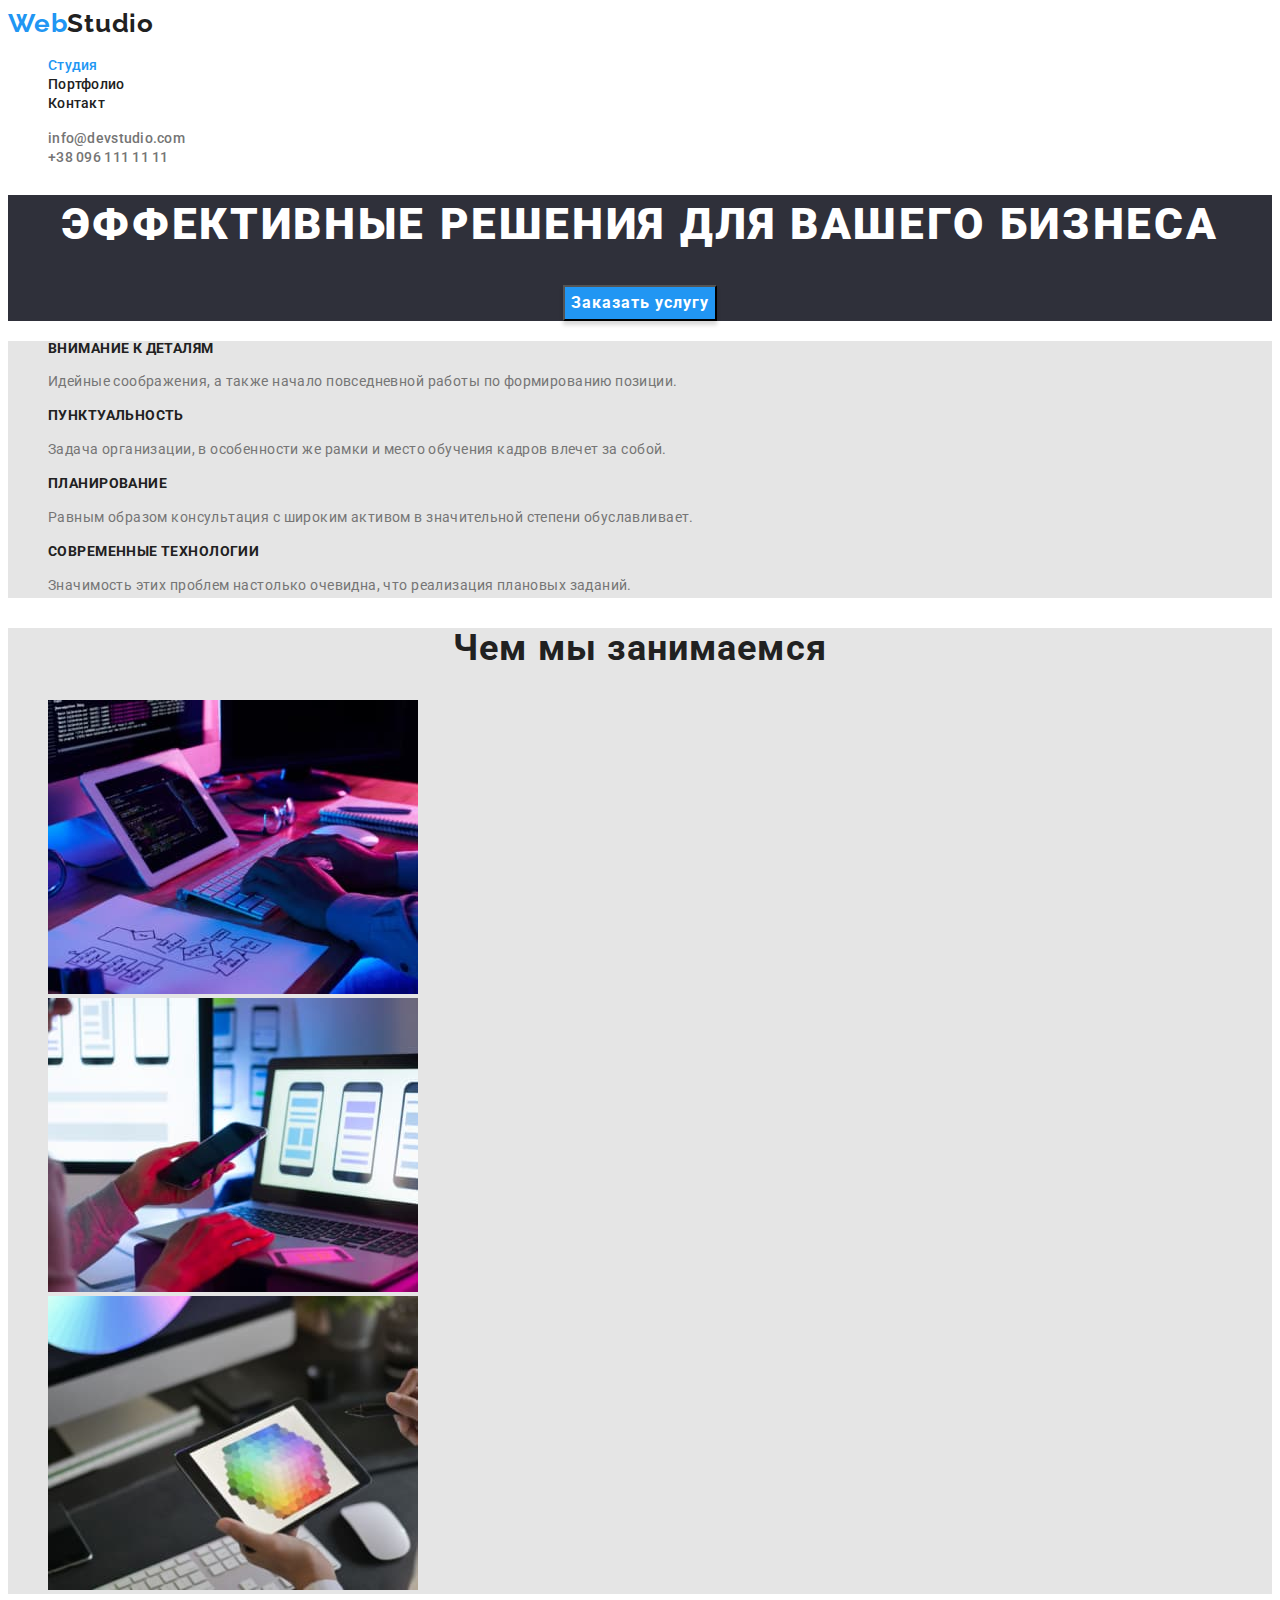
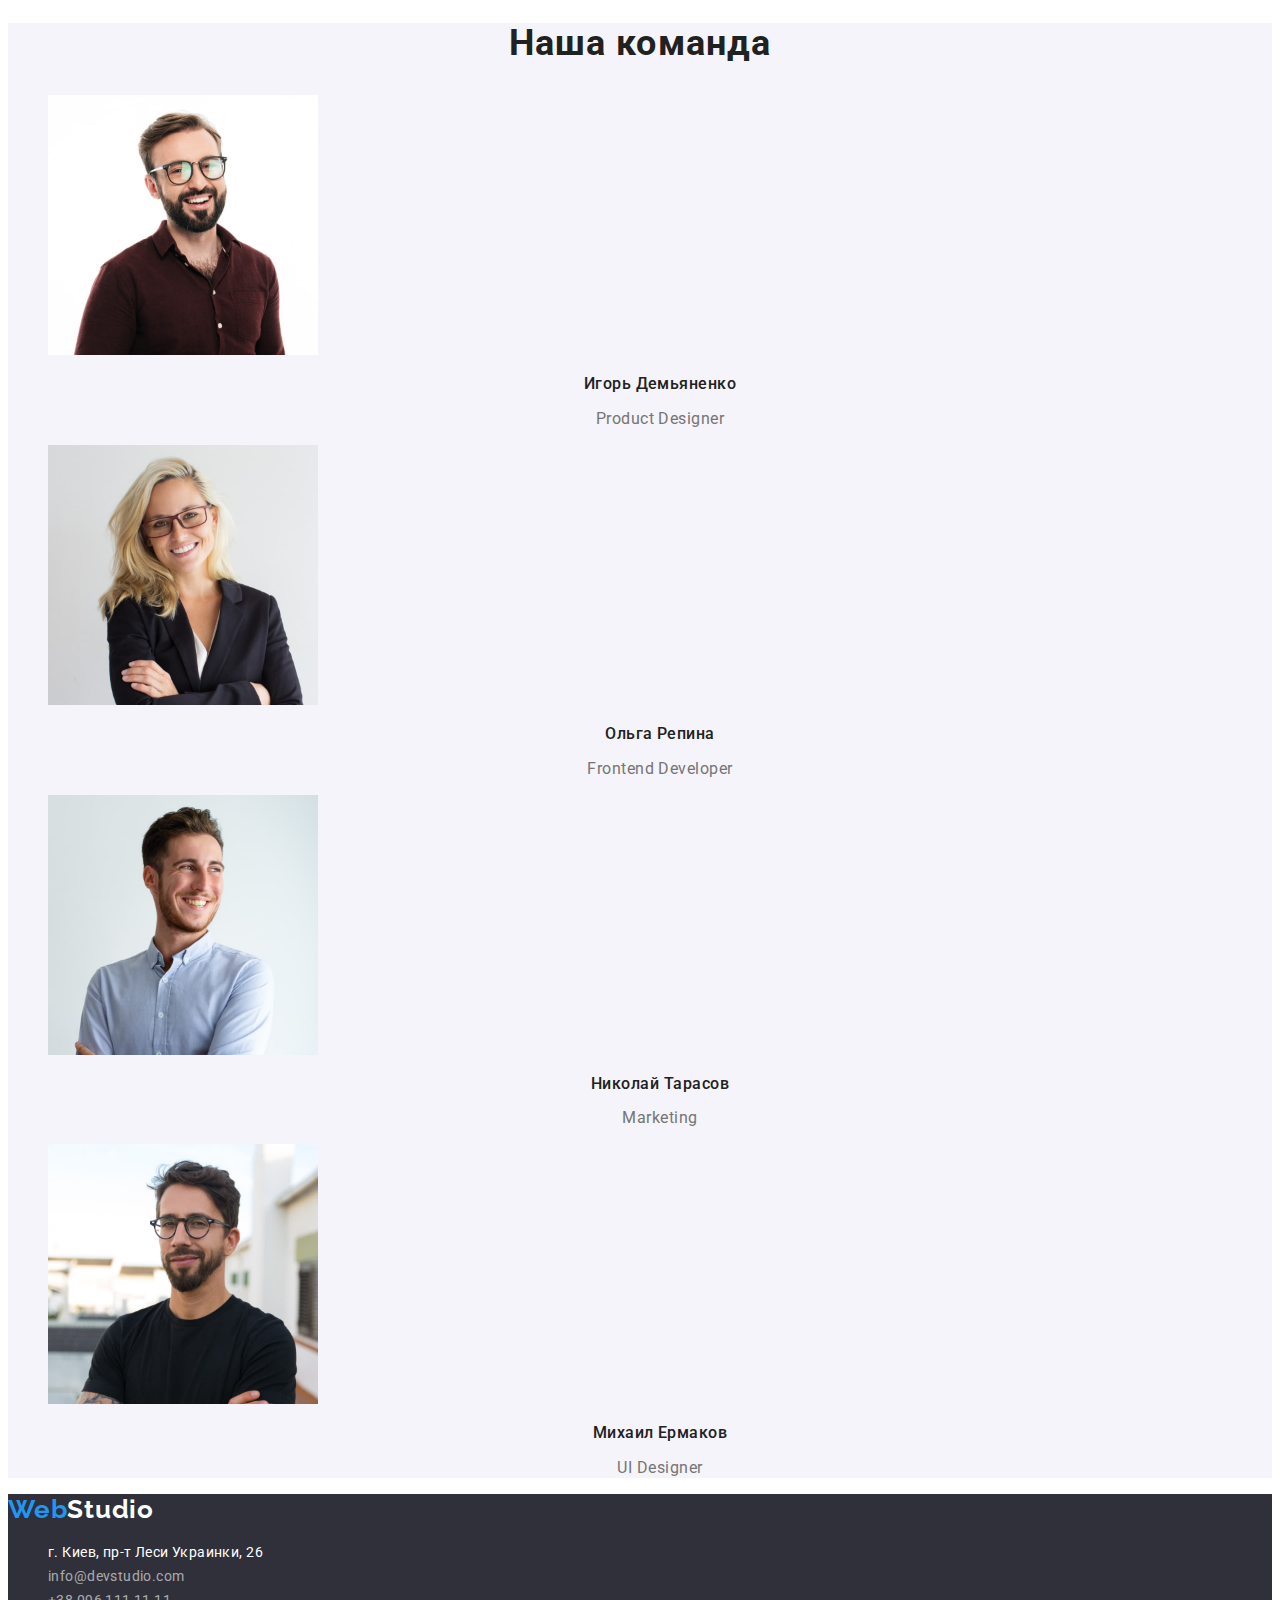
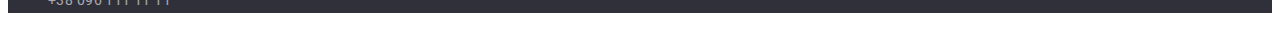
==== index.html @ 66c20a76 "Нормалайз" ====
<!DOCTYPE html>
<html lang="ru">

<head>
    <meta charset="UTF-8">
    <meta http-equiv="X-UA-Compatible" content="IE=edge">
    <meta name="viewport" content="width=device-width, initial-scale=1.0">
    <title>Студия</title>
    <link rel="preconnect" href="https://fonts.googleapis.com">
    <link rel="preconnect" href="https://fonts.gstatic.com" crossorigin>
    <link href="https://fonts.googleapis.com/css2?family=Raleway:wght@700&family=Roboto:wght@400;500;700;900&display=swap"
        rel="stylesheet">
<link rel="stylesheet" href="https://cdnjs.cloudflare.com/ajax/libs/modern-normalize/1.1.0/modern-normalize.min.css"
    integrity="sha512-wpPYUAdjBVSE4KJnH1VR1HeZfpl1ub8YT/NKx4PuQ5NmX2tKuGu6U/JRp5y+Y8XG2tV+wKQpNHVUX03MfMFn9Q=="
    crossorigin="anonymous" referrerpolicy="no-referrer" />
    <link rel="stylesheet" href="./css/styles.css" />
  </head>

<body>
    <header class="header">
        <a class ="link link-logo" href=""><span class="logo-title">Web</span><span class="logo-item">Studio</span> </a>
        <nav>
            <ul>
                <li class="list"><a class ="link header-links" href="">Студия</a></li>
                <li class="list"><a class ="link header-link" href="./portfolio.html">Портфолио</a></li>
                <li class="list"><a class ="link header-link" href="">Контакт</a> </li>
            </ul>
        </nav>
        <ul>
            <li class="list"><a class ="link link-mail" href="mailto:info@devstudio.com">info@devstudio.com</a></li>
            <li class="list"><a class ="link link-tel" href="tel:+380961111111">+38 096 111 11 11</a> </li>
        </ul>
    </header>
    <main>
        <section class="hero">
            <h1 class="hero-title">
                Эффективные решения для вашего бизнеса
            </h1>
            <button class="hero-btn" type="button">Заказать услугу</button>
            
        </section>
        <section class="title">
            <h2></h2>
            <ul>
                <li class="list">
                    <h3 class="about-title">
                        Внимание к деталям
                    </h3>
                    <p class="title-text">
                        Идейные соображения, а также начало повседневной работы по формированию позиции.
                    </p>
                </li>
                <li class="list">
                    <h3 class="about-title">
                        Пунктуальность
                    </h3>
                    <p class="title-text">
                        Задача организации, в особенности же рамки и место обучения кадров влечет за собой.
                    </p>
                </li>
                <li class="list">
                    <h3 class="about-title">
                        Планирование
                    </h3>
                    <p class="title-text">
                        Равным образом консультация с широким активом в значительной степени обуславливает.
                    </p>
                </li>
                <li class="list">
                    <h3 class="about-title">
                        Современные технологии
                    </h3>
                    <p class="title-text">
                        Значимость этих проблем настолько очевидна, что реализация плановых заданий.
                    </p>
                </li>
            </ul>
        </section>
        <!--Чем мы занимаемся-->
        <section class="work">
            <h2 class="work-title">Чем мы занимаемся</h2>
            <ul>
                <li class="list">
                    <img src="./images/img.jpg" alt="написание кода" width="370">
                </li>
                <li class="list">
                    <img src="./images/img1.jpg" alt="создание приложений" width="370">
                </li>
                <li class="list">
                    <img src="./images/img2.jpg" alt="оформление" width="370">
                </li>
            </ul>
        </section>

        <!--Наша команда-->

        <section class="team">
            <h2 class="team-title">Наша команда</h2>
            <ul class="title-list">
                <li class="list">
                    <img src="./images/img3.jpg" alt="дизайнер продуктов" width="270">
                    <h3 class="name-title">Игорь Демьяненко</h3>
                    <p class="masters-item">Product Designer</p>
                </li>
                <li class="list">
                    <img src="./images/img4.jpg" alt="фронтенд разработчик" width="270">
                    <h3 class="name-title">Ольга Репина</h3>
                    <p class="masters-item">Frontend Developer</p>
                </li>
                <li class="list">
                    <img src="./images/img5.jpg" alt="маркетинг" width="270">
                    <h3 class="name-title">Николай Тарасов</h3>
                    <p class="masters-item">Marketing</p>
                </li>
                <li class="list">
                    <img src="./images/img6.jpg" alt="дизайнер" width="270">
                    <h3 class="name-title">Михаил Ермаков</h3>
                    <p class="masters-item">UI Designer</p>
                </li>
            </ul>
        </section>

    </main>
    <footer class="footer">
        <a class ="link footer-logo" href=""><span class="logo-title">Web</span><span class="logo-it">Studio</span> </a>
        <address>
            <ul>
                <li class="list">
                    <a class ="link footer-address" href="https://goo.gl/maps/CnuF6SRfgWgfMDeP9" target="_blank" rel="noopener noreferrer">г. Киев,
                        пр-т Леси Украинки, 26</a>
                </li>
                <li class="list">
                    <a class ="link footer-mail" href="mailto:info@devstudio.com">info@devstudio.com</a>
                </li>
                <li class="list">
                    <a class ="link footer-tel" href="tel:+380961111111">+38 096 111 11 11</a>
                </li>
            </ul>
        </address>

    </footer>
</body>

</html>
---- css/styles.css ----
:root {
  --background-origin: #ffffff;
  --basik-color: #2f303a;
  --first-text-color: #212121;
  --second-text-color: #757575;
  --accent-color: #2196f3;
  --first-title-color: #ffffff;
  --footer-text-color: rgba(255, 255, 255, 0.6);
  --btn-hover-color: #188ce8;
  --btn-second-color: #f5f4fa;
  --background-item-color: #e5e5e5;
  --background-items-color: #f5f4fa;
}
body {
  font-family: 'Roboto', sans-serif;
}
.list {
  list-style: none;
}
.link {
  text-decoration: none;
}
.header {
  color: var(--background-origin);
}
.header-links {
  font-weight: 500;
  font-size: 14px;
  line-height: 1.14;
  letter-spacing: 0.02em;
  color: var(--accent-color);
}
.header-links:hover,
.header-links:focus {
  color: var(--accent-color);
}
.header-link{
  font-weight: 500;
  font-size: 14px;
  line-height: 1.14;
  letter-spacing: 0.02em;
  color: var(--first-text-color);

}
.header-link:hover,
.header-link:focus {
  color: var(--accent-color);
}
.link-mail:hover,
.link-mail:focus {
  color: var(--accent-color);
}
.link-tel:hover,
.link-tel:focus {
  color: var(--accent-color);
}
.hero-btn {
  background: #2196f3;
  box-shadow: 0px 4px 4px rgba(0, 0, 0, 0.15);
  font-family: Roboto;
  font-style: normal;
  font-weight: bold;
  font-size: 16px;
  line-height: 1.87;
  text-align: center;
  letter-spacing: 0.06em;
  color: var(--first-title-color);
  cursor: pointer;
}
.hero-btn:hover,
.hero-btn:focus {
  background-color: #188ce8;
}
.header-link {
  font-weight: 500;
  font-size: 14px;
  line-height: 1.14;
  letter-spacing: 0.02em;

  color: var(--first-text-color);
}
.link-mail {
  font-weight: 500;
  font-size: 14px;
  line-height: 1.14;
  letter-spacing: 0.02em;
  color: var(--second-text-color);
}
.link-tel {
  font-weight: 500;
  font-size: 14px;
  line-height: 1.14;
  letter-spacing: 0.02em;

  color: var(--second-text-color);
}

.logo-title {
  font-family: Raleway;
  font-style: normal;
  font-weight: bold;
  font-size: 26px;
  line-height: 1.19;
  letter-spacing: 0.03em;
  color: var(--accent-color);
}
.logo-item {
  font-family: Raleway;
  font-style: normal;
  font-weight: bold;
  font-size: 26px;
  line-height: 1.19;
  letter-spacing: 0.03em;
  color: var(--first-text-color);
}
.logo-it {
  font-family: Raleway;
  font-style: normal;
  font-weight: bold;
  font-size: 26px;
  line-height: 1.19;
  letter-spacing: 0.03em;
  color: white;
}
.hero {
  background-color: var(--basik-color);
}

.hero-title {
  font-weight: 900;
  font-size: 44px;
  line-height: 1.36;
  letter-spacing: 0.06em;
  color: var(--first-title-color);
  text-transform: uppercase;
}
.title {
  background-color: var(--background-item-color);
}
.work {
  background-color: var(--background-item-color);
}
.team {
  background-color: var(--background-items-color);
}

.about-title {
  font-weight: bold;
  font-size: 14px;
  line-height: 1.14;
  letter-spacing: 0.03em;
  color: var(--first-text-color);
  text-transform: uppercase;
}
.title-text {
  font-weight: normal;
  font-size: 14px;
  line-height: 1.71;
  letter-spacing: 0.03em;
  color: var(--second-text-color);
}
.work-title {
  font-weight: bold;
  font-size: 36px;
  line-height: 1.16;
  text-align: center;
  letter-spacing: 0.03em;
  color: var(--first-text-color);
}
.team-title {
  font-weight: bold;
  font-size: 36px;
  line-height: 1.16;
  text-align: center;
  letter-spacing: 0.03em;
  color: var(--first-text-color);
}

.name-title {
  font-weight: 500;
  font-size: 16px;
  line-height: 1.18;
  text-align: center;
  letter-spacing: 0.03em;
  color: var(--first-text-color);
}
.masters-item {
  font-weight: normal;
  font-size: 16px;
  line-height: 1.18;
  text-align: center;
  letter-spacing: 0.03em;
  color: var(--second-text-color);
}
.footer {
  background-color: var(--basik-color);
}
.footer-logo {
  font-family: Raleway;
  font-style: normal;
  font-weight: bold;
  font-size: 26px;
  line-height: 1.19;
  letter-spacing: 0.03em;
  color: var(--accent-color);
}

.footer-address {
  font-style: normal;
  font-weight: normal;
  font-size: 14px;
  line-height: 1.71;
  letter-spacing: 0.03em;
  color: var(--first-title-color)
}
.footer-address:hover,
.footer-address:focus {
  color: var(--first-title-color);
}
.footer-mail {
  font-style: normal;
  font-weight: normal;
  font-size: 14px;
  line-height: 1.71;
  letter-spacing: 0.03em;
  color: var(--footer-text-color);
}
.footer-mail:hover,
.footer-mail:focus {
  color: var(--first-title-color);
}
.footer-tel {
  font-style: normal;
  font-weight: normal;
  font-size: 14px;
  line-height: 1.71;
  letter-spacing: 0.03em;
  color: var(--footer-text-color);
}
.footer-tel:hover,
.footer-tel:focus {
  color: var(--first-title-color);
}
.hero {
  text-align: center;
}
/* --------------------------------------Портфолио -------------------------------*/
.main-list {
  list-style: none;
}
.main-link {
  list-style: none;
}
.mains-btn {
background-color: var(--accent-color); 
color: var(--first-title-color);
font-family: Roboto;
font-style: normal;
font-weight: 500;
font-size: 16px;
line-height: 1.62;
text-align: center;
letter-spacing: 0.03em;  
cursor: pointer;
}
.mains-btn:hover,
.mains-btn:focus {
  background-color: var(--btn-hover-color);
}
.main-btn {
  background-color: var(--btn-second-color);
  color: var(--first-text-color);
font-family: Roboto;
font-style: normal;
font-weight: 500;
font-size: 16px;
line-height: 1.62;
text-align: center;
letter-spacing: 0.03em;
cursor: pointer;
}

.main-btn:hover,
.main-btn:focus {
  background-color: var(--accent-color);
}

}
.main-item {
  font-weight: bold;
  font-size: 18px;
  line-height: 2;
  letter-spacing: 0.06em;
  color: var(--first-text-color);
}
.main-title {
  font-weight: normal;
  font-size: 16px;
  line-height: 1.87;
  letter-spacing: 0.03em;
  color: var(--second-text-color);
}
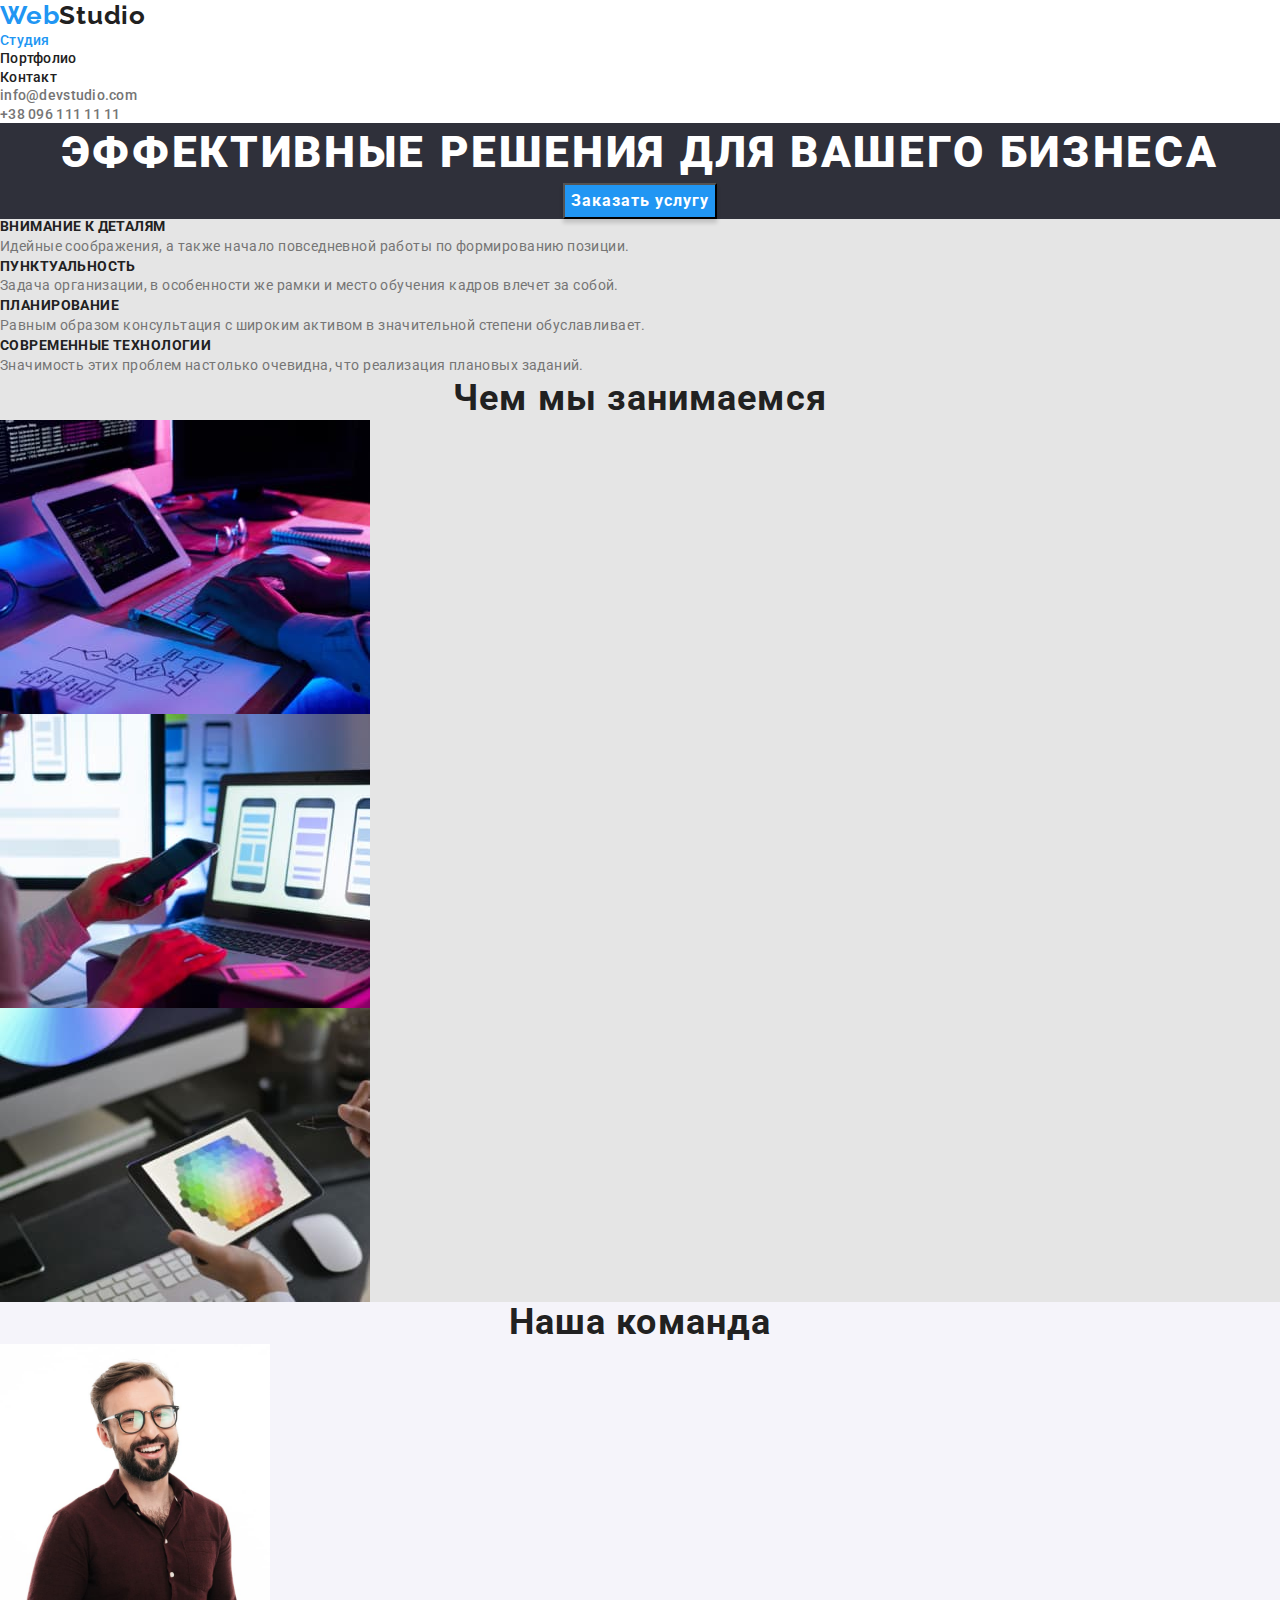
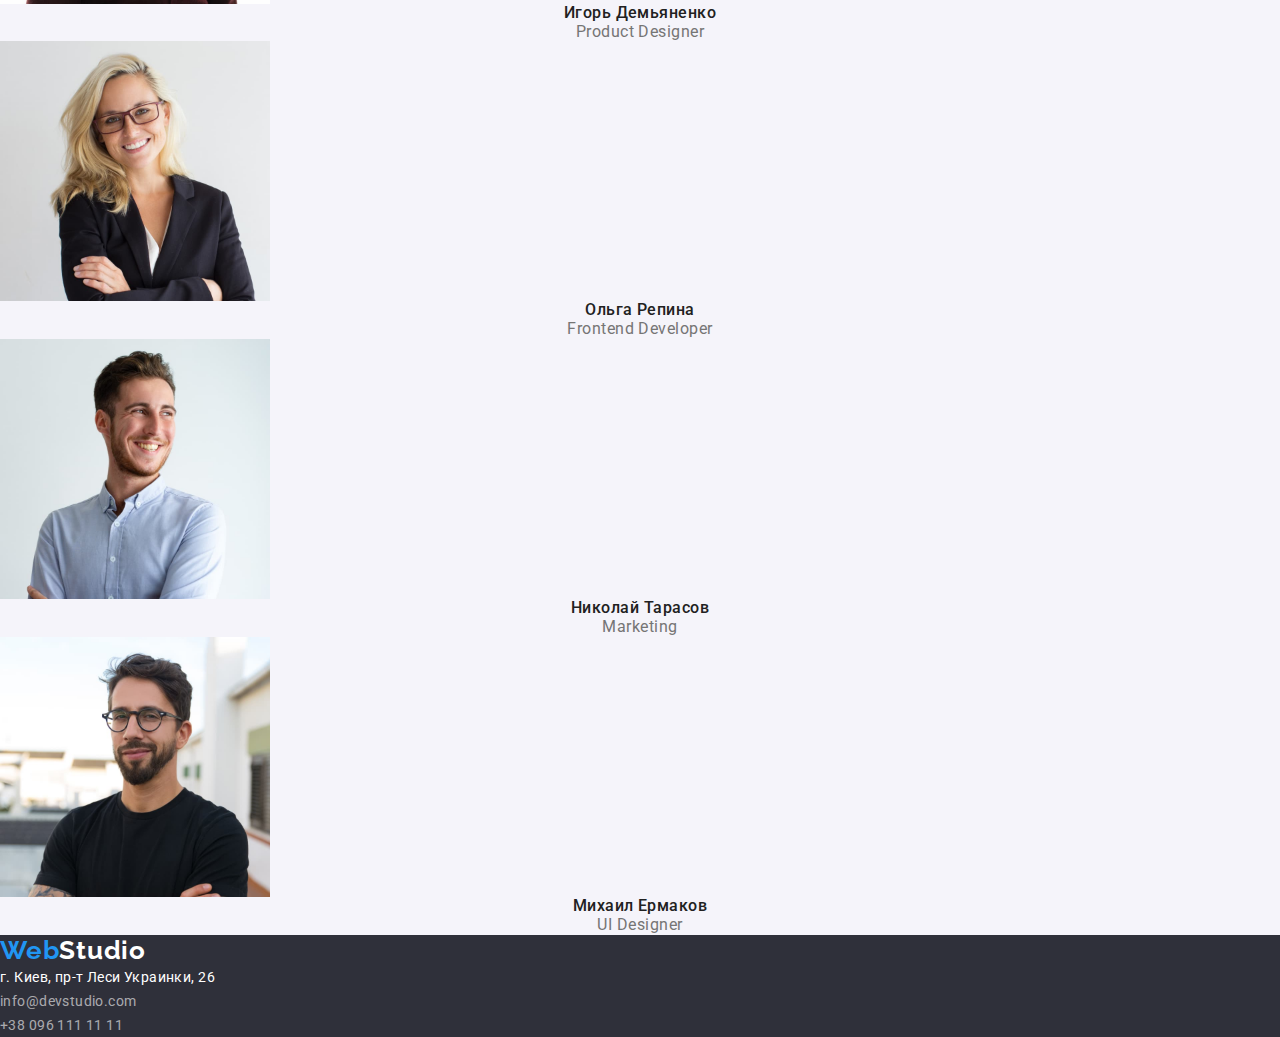
==== commit 7ed22391: "Нормалайз" ====
--- a/index.html
+++ b/index.html
@@ -10,9 +10,7 @@
     <link rel="preconnect" href="https://fonts.gstatic.com" crossorigin>
     <link href="https://fonts.googleapis.com/css2?family=Raleway:wght@700&family=Roboto:wght@400;500;700;900&display=swap"
         rel="stylesheet">
-<link rel="stylesheet" href="https://cdnjs.cloudflare.com/ajax/libs/modern-normalize/1.1.0/modern-normalize.min.css"
-    integrity="sha512-wpPYUAdjBVSE4KJnH1VR1HeZfpl1ub8YT/NKx4PuQ5NmX2tKuGu6U/JRp5y+Y8XG2tV+wKQpNHVUX03MfMFn9Q=="
-    crossorigin="anonymous" referrerpolicy="no-referrer" />
+    <link rel="stylesheet" href="./css/modern-normalize.css">
     <link rel="stylesheet" href="./css/styles.css" />
   </head>
 
--- a/css/styles.css
+++ b/css/styles.css
@@ -14,6 +14,26 @@
 body {
   font-family: 'Roboto', sans-serif;
 }
+p,
+h1,
+h2,
+h3,
+h4,
+h5,
+h6 {
+    margin: 0;
+}
+ul {
+    margin: 0;
+    padding: 0;
+}
+button {
+    cursor: pointer;
+}
+
+img {
+    display: block;
+}
 .list {
   list-style: none;
 }
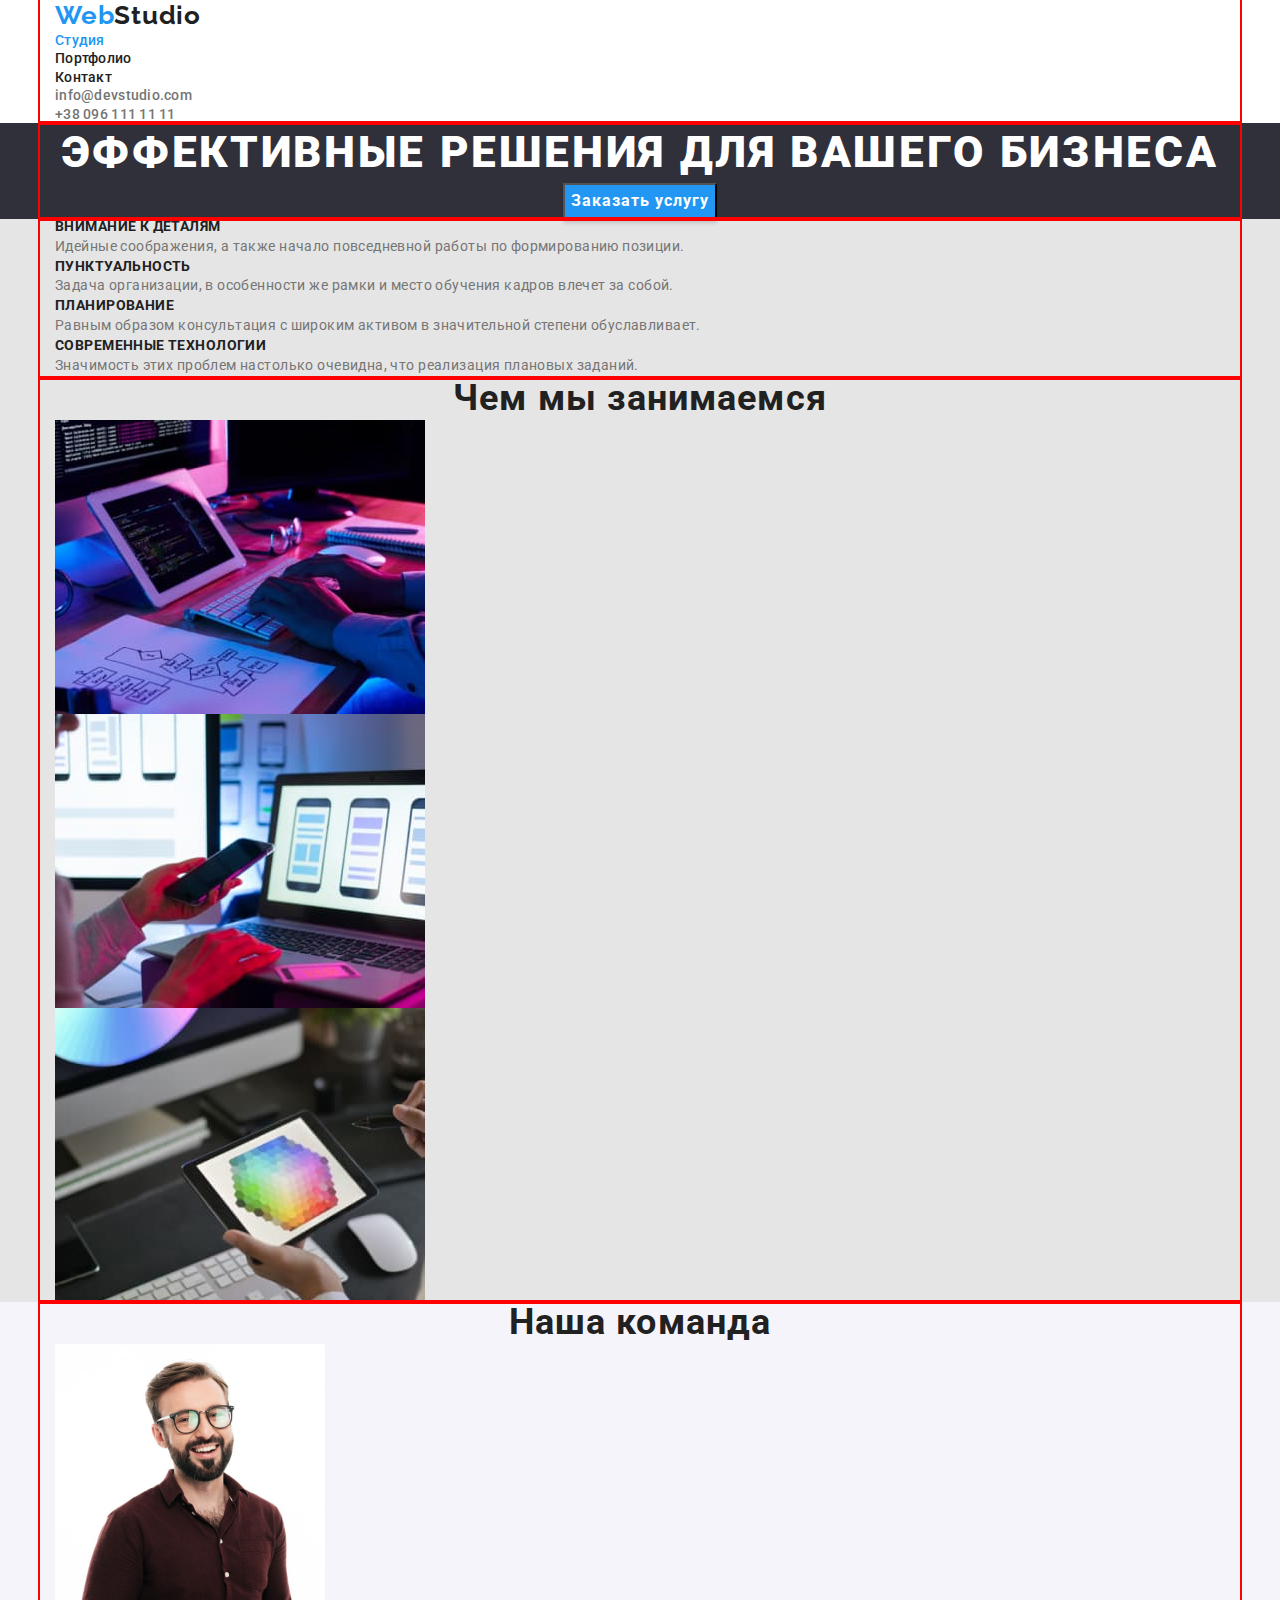
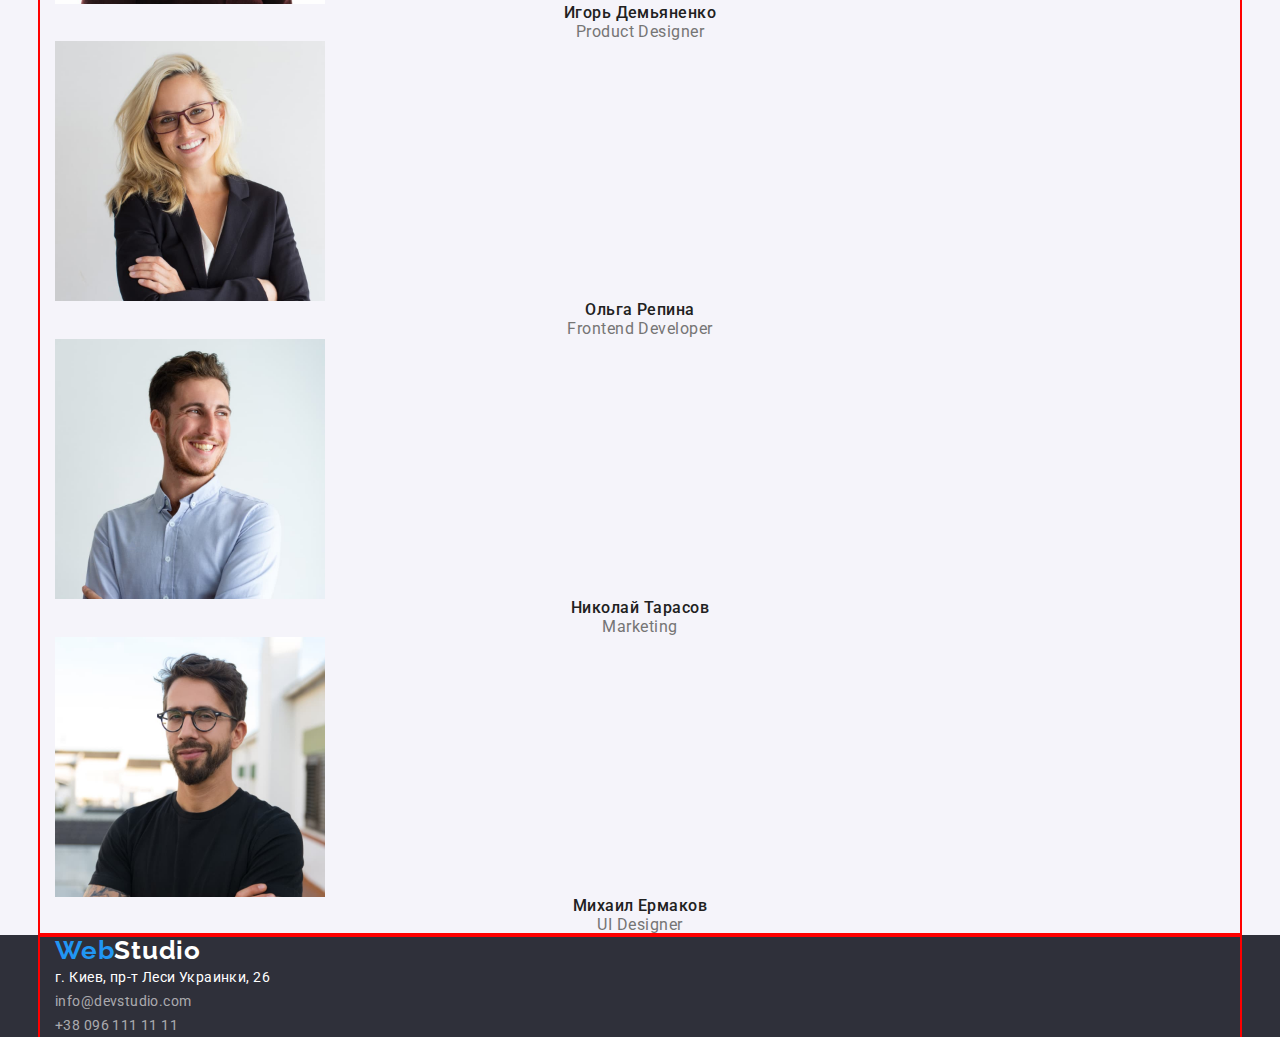
==== commit 35be6248: "Контейнер" ====
--- a/index.html
+++ b/index.html
@@ -16,6 +16,7 @@
 
 <body>
     <header class="header">
+        <div class="container">
         <a class ="link link-logo" href=""><span class="logo-title">Web</span><span class="logo-item">Studio</span> </a>
         <nav>
             <ul>
@@ -28,16 +29,19 @@
             <li class="list"><a class ="link link-mail" href="mailto:info@devstudio.com">info@devstudio.com</a></li>
             <li class="list"><a class ="link link-tel" href="tel:+380961111111">+38 096 111 11 11</a> </li>
         </ul>
+        </div>
     </header>
     <main>
         <section class="hero">
+            <div class="container">
             <h1 class="hero-title">
                 Эффективные решения для вашего бизнеса
             </h1>
-            <button class="hero-btn" type="button">Заказать услугу</button>
-            
+            <button class="hero-btn" type="button">Заказать услугу</button>     
+            </div>
         </section>
         <section class="title">
+            <div class="container">
             <h2></h2>
             <ul>
                 <li class="list">
@@ -73,9 +77,11 @@
                     </p>
                 </li>
             </ul>
+            </div>
         </section>
         <!--Чем мы занимаемся-->
         <section class="work">
+            <div class="container">
             <h2 class="work-title">Чем мы занимаемся</h2>
             <ul>
                 <li class="list">
@@ -88,11 +94,13 @@
                     <img src="./images/img2.jpg" alt="оформление" width="370">
                 </li>
             </ul>
+            </div>
         </section>
 
         <!--Наша команда-->
 
         <section class="team">
+            <div class="container">
             <h2 class="team-title">Наша команда</h2>
             <ul class="title-list">
                 <li class="list">
@@ -116,10 +124,12 @@
                     <p class="masters-item">UI Designer</p>
                 </li>
             </ul>
+            </div>
         </section>
 
     </main>
     <footer class="footer">
+        <div class="container">
         <a class ="link footer-logo" href=""><span class="logo-title">Web</span><span class="logo-it">Studio</span> </a>
         <address>
             <ul>
@@ -135,6 +145,7 @@
                 </li>
             </ul>
         </address>
+        </div>
 
     </footer>
 </body>
--- a/css/styles.css
+++ b/css/styles.css
@@ -21,290 +21,295 @@
 h4,
 h5,
 h6 {
-    margin: 0;
+  margin: 0;
 }
 ul {
-    margin: 0;
-    padding: 0;
+  margin: 0;
+  padding: 0;
 }
 button {
+  cursor: pointer;
+}
+
+img {
+  display: block;
+}
+.container {
+  width: 1200px;
+  padding-left: 15px;
+  padding-right: 15px;
+  margin: 0 auto;
+  outline: 2px solid red;
+}
+  .list {
+    list-style: none;
+  }
+  .link {
+    text-decoration: none;
+  }
+  .header {
+    color: var(--background-origin);
+  }
+  .header-links {
+    font-weight: 500;
+    font-size: 14px;
+    line-height: 1.14;
+    letter-spacing: 0.02em;
+    color: var(--accent-color);
+  }
+  .header-links:hover,
+  .header-links:focus {
+    color: var(--accent-color);
+  }
+  .header-link {
+    font-weight: 500;
+    font-size: 14px;
+    line-height: 1.14;
+    letter-spacing: 0.02em;
+    color: var(--first-text-color);
+  }
+  .header-link:hover,
+  .header-link:focus {
+    color: var(--accent-color);
+  }
+  .link-mail:hover,
+  .link-mail:focus {
+    color: var(--accent-color);
+  }
+  .link-tel:hover,
+  .link-tel:focus {
+    color: var(--accent-color);
+  }
+  .hero-btn {
+    background: #2196f3;
+    box-shadow: 0px 4px 4px rgba(0, 0, 0, 0.15);
+    font-family: Roboto;
+    font-style: normal;
+    font-weight: bold;
+    font-size: 16px;
+    line-height: 1.87;
+    text-align: center;
+    letter-spacing: 0.06em;
+    color: var(--first-title-color);
     cursor: pointer;
-}
-
-img {
-    display: block;
-}
-.list {
-  list-style: none;
-}
-.link {
-  text-decoration: none;
-}
-.header {
-  color: var(--background-origin);
-}
-.header-links {
-  font-weight: 500;
-  font-size: 14px;
-  line-height: 1.14;
-  letter-spacing: 0.02em;
-  color: var(--accent-color);
-}
-.header-links:hover,
-.header-links:focus {
-  color: var(--accent-color);
-}
-.header-link{
-  font-weight: 500;
-  font-size: 14px;
-  line-height: 1.14;
-  letter-spacing: 0.02em;
-  color: var(--first-text-color);
-
-}
-.header-link:hover,
-.header-link:focus {
-  color: var(--accent-color);
-}
-.link-mail:hover,
-.link-mail:focus {
-  color: var(--accent-color);
-}
-.link-tel:hover,
-.link-tel:focus {
-  color: var(--accent-color);
-}
-.hero-btn {
-  background: #2196f3;
-  box-shadow: 0px 4px 4px rgba(0, 0, 0, 0.15);
-  font-family: Roboto;
-  font-style: normal;
-  font-weight: bold;
-  font-size: 16px;
-  line-height: 1.87;
-  text-align: center;
-  letter-spacing: 0.06em;
-  color: var(--first-title-color);
-  cursor: pointer;
-}
-.hero-btn:hover,
-.hero-btn:focus {
-  background-color: #188ce8;
-}
-.header-link {
-  font-weight: 500;
-  font-size: 14px;
-  line-height: 1.14;
-  letter-spacing: 0.02em;
-
-  color: var(--first-text-color);
-}
-.link-mail {
-  font-weight: 500;
-  font-size: 14px;
-  line-height: 1.14;
-  letter-spacing: 0.02em;
-  color: var(--second-text-color);
-}
-.link-tel {
-  font-weight: 500;
-  font-size: 14px;
-  line-height: 1.14;
-  letter-spacing: 0.02em;
-
-  color: var(--second-text-color);
-}
-
-.logo-title {
-  font-family: Raleway;
-  font-style: normal;
-  font-weight: bold;
-  font-size: 26px;
-  line-height: 1.19;
-  letter-spacing: 0.03em;
-  color: var(--accent-color);
-}
-.logo-item {
-  font-family: Raleway;
-  font-style: normal;
-  font-weight: bold;
-  font-size: 26px;
-  line-height: 1.19;
-  letter-spacing: 0.03em;
-  color: var(--first-text-color);
-}
-.logo-it {
-  font-family: Raleway;
-  font-style: normal;
-  font-weight: bold;
-  font-size: 26px;
-  line-height: 1.19;
-  letter-spacing: 0.03em;
-  color: white;
-}
-.hero {
-  background-color: var(--basik-color);
-}
-
-.hero-title {
-  font-weight: 900;
-  font-size: 44px;
-  line-height: 1.36;
-  letter-spacing: 0.06em;
-  color: var(--first-title-color);
-  text-transform: uppercase;
-}
-.title {
-  background-color: var(--background-item-color);
-}
-.work {
-  background-color: var(--background-item-color);
-}
-.team {
-  background-color: var(--background-items-color);
-}
-
-.about-title {
-  font-weight: bold;
-  font-size: 14px;
-  line-height: 1.14;
-  letter-spacing: 0.03em;
-  color: var(--first-text-color);
-  text-transform: uppercase;
-}
-.title-text {
-  font-weight: normal;
-  font-size: 14px;
-  line-height: 1.71;
-  letter-spacing: 0.03em;
-  color: var(--second-text-color);
-}
-.work-title {
-  font-weight: bold;
-  font-size: 36px;
-  line-height: 1.16;
-  text-align: center;
-  letter-spacing: 0.03em;
-  color: var(--first-text-color);
-}
-.team-title {
-  font-weight: bold;
-  font-size: 36px;
-  line-height: 1.16;
-  text-align: center;
-  letter-spacing: 0.03em;
-  color: var(--first-text-color);
-}
-
-.name-title {
-  font-weight: 500;
-  font-size: 16px;
-  line-height: 1.18;
-  text-align: center;
-  letter-spacing: 0.03em;
-  color: var(--first-text-color);
-}
-.masters-item {
-  font-weight: normal;
-  font-size: 16px;
-  line-height: 1.18;
-  text-align: center;
-  letter-spacing: 0.03em;
-  color: var(--second-text-color);
-}
-.footer {
-  background-color: var(--basik-color);
-}
-.footer-logo {
-  font-family: Raleway;
-  font-style: normal;
-  font-weight: bold;
-  font-size: 26px;
-  line-height: 1.19;
-  letter-spacing: 0.03em;
-  color: var(--accent-color);
-}
-
-.footer-address {
-  font-style: normal;
-  font-weight: normal;
-  font-size: 14px;
-  line-height: 1.71;
-  letter-spacing: 0.03em;
-  color: var(--first-title-color)
-}
-.footer-address:hover,
-.footer-address:focus {
-  color: var(--first-title-color);
-}
-.footer-mail {
-  font-style: normal;
-  font-weight: normal;
-  font-size: 14px;
-  line-height: 1.71;
-  letter-spacing: 0.03em;
-  color: var(--footer-text-color);
-}
-.footer-mail:hover,
-.footer-mail:focus {
-  color: var(--first-title-color);
-}
-.footer-tel {
-  font-style: normal;
-  font-weight: normal;
-  font-size: 14px;
-  line-height: 1.71;
-  letter-spacing: 0.03em;
-  color: var(--footer-text-color);
-}
-.footer-tel:hover,
-.footer-tel:focus {
-  color: var(--first-title-color);
-}
-.hero {
-  text-align: center;
-}
-/* --------------------------------------Портфолио -------------------------------*/
-.main-list {
-  list-style: none;
-}
-.main-link {
-  list-style: none;
-}
-.mains-btn {
-background-color: var(--accent-color); 
-color: var(--first-title-color);
-font-family: Roboto;
-font-style: normal;
-font-weight: 500;
-font-size: 16px;
-line-height: 1.62;
-text-align: center;
-letter-spacing: 0.03em;  
-cursor: pointer;
-}
-.mains-btn:hover,
-.mains-btn:focus {
-  background-color: var(--btn-hover-color);
-}
-.main-btn {
-  background-color: var(--btn-second-color);
-  color: var(--first-text-color);
-font-family: Roboto;
-font-style: normal;
-font-weight: 500;
-font-size: 16px;
-line-height: 1.62;
-text-align: center;
-letter-spacing: 0.03em;
-cursor: pointer;
-}
-
-.main-btn:hover,
-.main-btn:focus {
-  background-color: var(--accent-color);
-}
-
+  }
+  .hero-btn:hover,
+  .hero-btn:focus {
+    background-color: #188ce8;
+  }
+  .header-link {
+    font-weight: 500;
+    font-size: 14px;
+    line-height: 1.14;
+    letter-spacing: 0.02em;
+
+    color: var(--first-text-color);
+  }
+  .link-mail {
+    font-weight: 500;
+    font-size: 14px;
+    line-height: 1.14;
+    letter-spacing: 0.02em;
+    color: var(--second-text-color);
+  }
+  .link-tel {
+    font-weight: 500;
+    font-size: 14px;
+    line-height: 1.14;
+    letter-spacing: 0.02em;
+
+    color: var(--second-text-color);
+  }
+
+  .logo-title {
+    font-family: Raleway;
+    font-style: normal;
+    font-weight: bold;
+    font-size: 26px;
+    line-height: 1.19;
+    letter-spacing: 0.03em;
+    color: var(--accent-color);
+  }
+  .logo-item {
+    font-family: Raleway;
+    font-style: normal;
+    font-weight: bold;
+    font-size: 26px;
+    line-height: 1.19;
+    letter-spacing: 0.03em;
+    color: var(--first-text-color);
+  }
+  .logo-it {
+    font-family: Raleway;
+    font-style: normal;
+    font-weight: bold;
+    font-size: 26px;
+    line-height: 1.19;
+    letter-spacing: 0.03em;
+    color: white;
+  }
+  .hero {
+    background-color: var(--basik-color);
+  }
+
+  .hero-title {
+    font-weight: 900;
+    font-size: 44px;
+    line-height: 1.36;
+    letter-spacing: 0.06em;
+    color: var(--first-title-color);
+    text-transform: uppercase;
+  }
+  .title {
+    background-color: var(--background-item-color);
+  }
+  .work {
+    background-color: var(--background-item-color);
+  }
+  .team {
+    background-color: var(--background-items-color);
+  }
+
+  .about-title {
+    font-weight: bold;
+    font-size: 14px;
+    line-height: 1.14;
+    letter-spacing: 0.03em;
+    color: var(--first-text-color);
+    text-transform: uppercase;
+  }
+  .title-text {
+    font-weight: normal;
+    font-size: 14px;
+    line-height: 1.71;
+    letter-spacing: 0.03em;
+    color: var(--second-text-color);
+  }
+  .work-title {
+    font-weight: bold;
+    font-size: 36px;
+    line-height: 1.16;
+    text-align: center;
+    letter-spacing: 0.03em;
+    color: var(--first-text-color);
+  }
+  .team-title {
+    font-weight: bold;
+    font-size: 36px;
+    line-height: 1.16;
+    text-align: center;
+    letter-spacing: 0.03em;
+    color: var(--first-text-color);
+  }
+
+  .name-title {
+    font-weight: 500;
+    font-size: 16px;
+    line-height: 1.18;
+    text-align: center;
+    letter-spacing: 0.03em;
+    color: var(--first-text-color);
+  }
+  .masters-item {
+    font-weight: normal;
+    font-size: 16px;
+    line-height: 1.18;
+    text-align: center;
+    letter-spacing: 0.03em;
+    color: var(--second-text-color);
+  }
+  .footer {
+    background-color: var(--basik-color);
+  }
+  .footer-logo {
+    font-family: Raleway;
+    font-style: normal;
+    font-weight: bold;
+    font-size: 26px;
+    line-height: 1.19;
+    letter-spacing: 0.03em;
+    color: var(--accent-color);
+  }
+
+  .footer-address {
+    font-style: normal;
+    font-weight: normal;
+    font-size: 14px;
+    line-height: 1.71;
+    letter-spacing: 0.03em;
+    color: var(--first-title-color);
+  }
+  .footer-address:hover,
+  .footer-address:focus {
+    color: var(--first-title-color);
+  }
+  .footer-mail {
+    font-style: normal;
+    font-weight: normal;
+    font-size: 14px;
+    line-height: 1.71;
+    letter-spacing: 0.03em;
+    color: var(--footer-text-color);
+  }
+  .footer-mail:hover,
+  .footer-mail:focus {
+    color: var(--first-title-color);
+  }
+  .footer-tel {
+    font-style: normal;
+    font-weight: normal;
+    font-size: 14px;
+    line-height: 1.71;
+    letter-spacing: 0.03em;
+    color: var(--footer-text-color);
+  }
+  .footer-tel:hover,
+  .footer-tel:focus {
+    color: var(--first-title-color);
+  }
+  .hero {
+    text-align: center;
+  }
+  /* --------------------------------------Портфолио -------------------------------*/
+  .main-list {
+    list-style: none;
+  }
+  .main-link {
+    list-style: none;
+  }
+  .mains-btn {
+    background-color: var(--accent-color);
+    color: var(--first-title-color);
+    font-family: Roboto;
+    font-style: normal;
+    font-weight: 500;
+    font-size: 16px;
+    line-height: 1.62;
+    text-align: center;
+    letter-spacing: 0.03em;
+    cursor: pointer;
+  }
+  .mains-btn:hover,
+  .mains-btn:focus {
+    background-color: var(--btn-hover-color);
+  }
+  .main-btn {
+    background-color: var(--btn-second-color);
+    color: var(--first-text-color);
+    font-family: Roboto;
+    font-style: normal;
+    font-weight: 500;
+    font-size: 16px;
+    line-height: 1.62;
+    text-align: center;
+    letter-spacing: 0.03em;
+    cursor: pointer;
+  }
+
+  .main-btn:hover,
+  .main-btn:focus {
+    background-color: var(--accent-color);
+  }
 }
 .main-item {
   font-weight: bold;
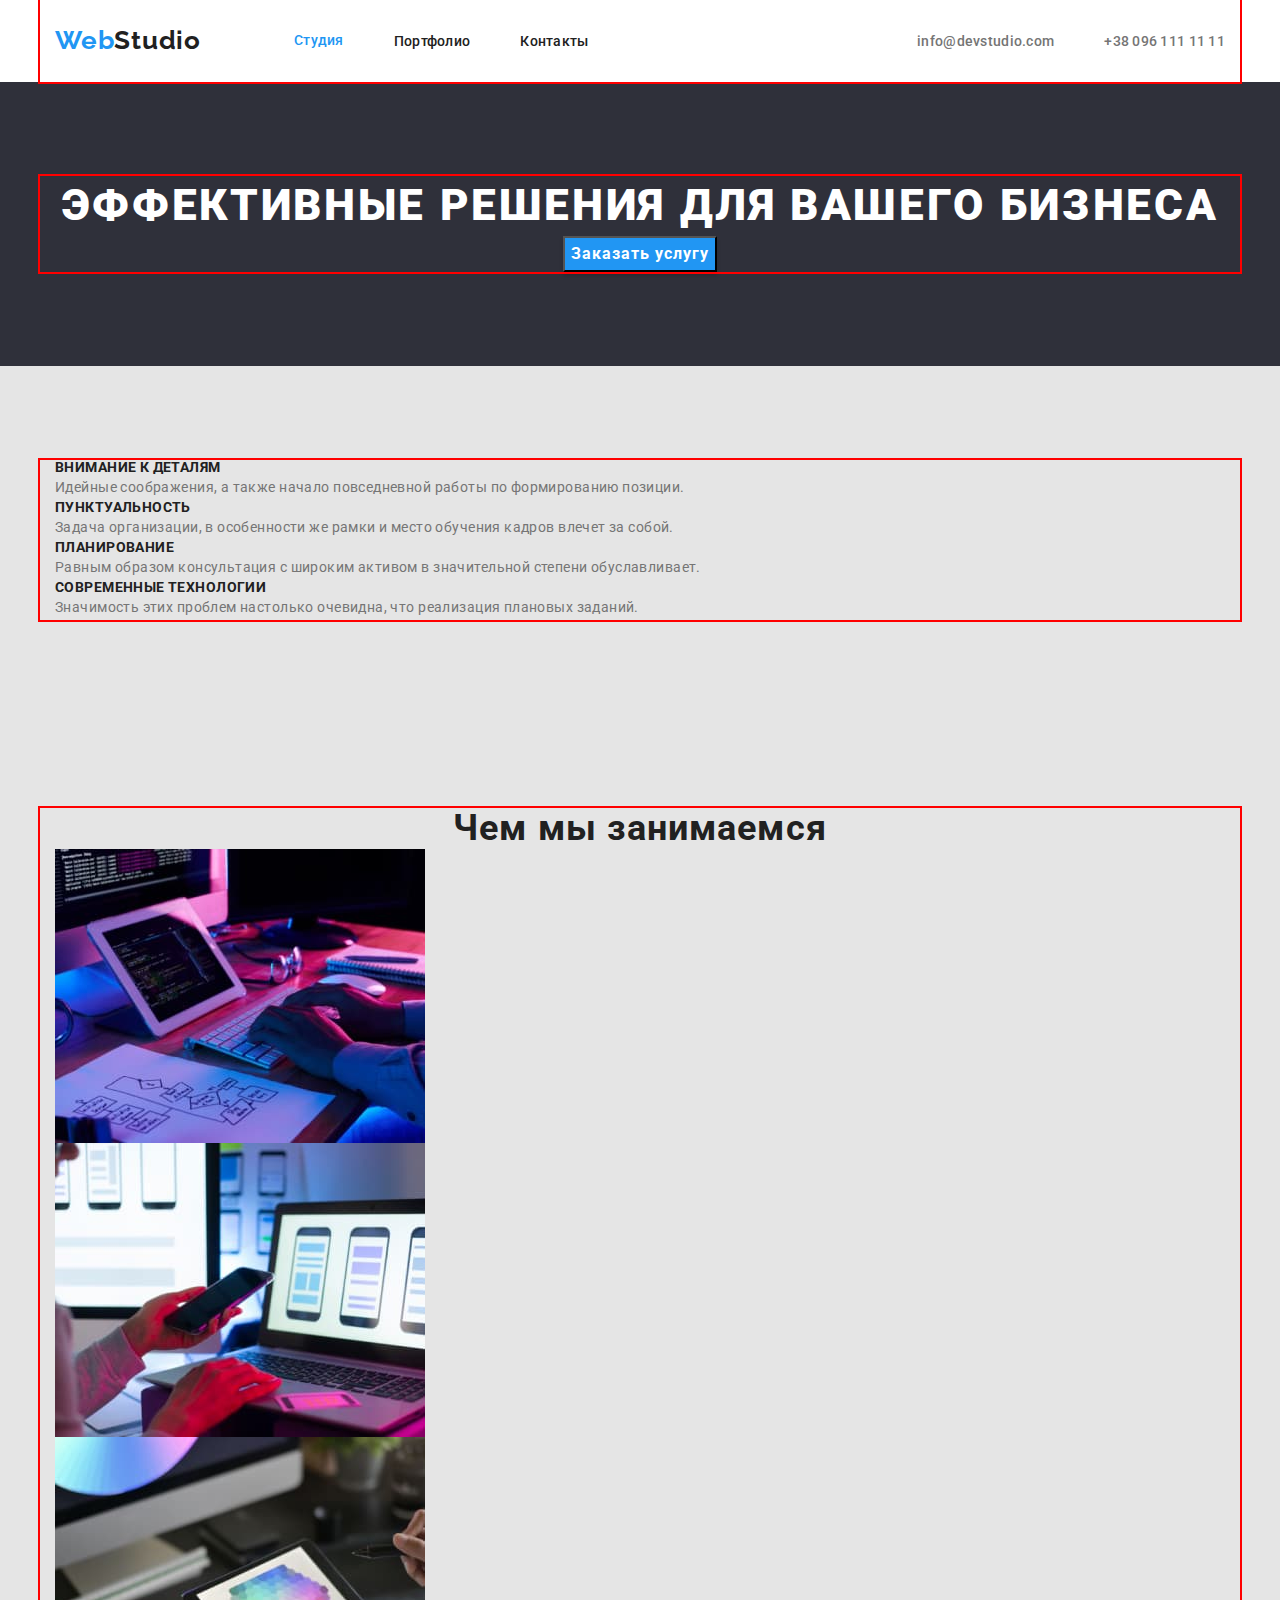
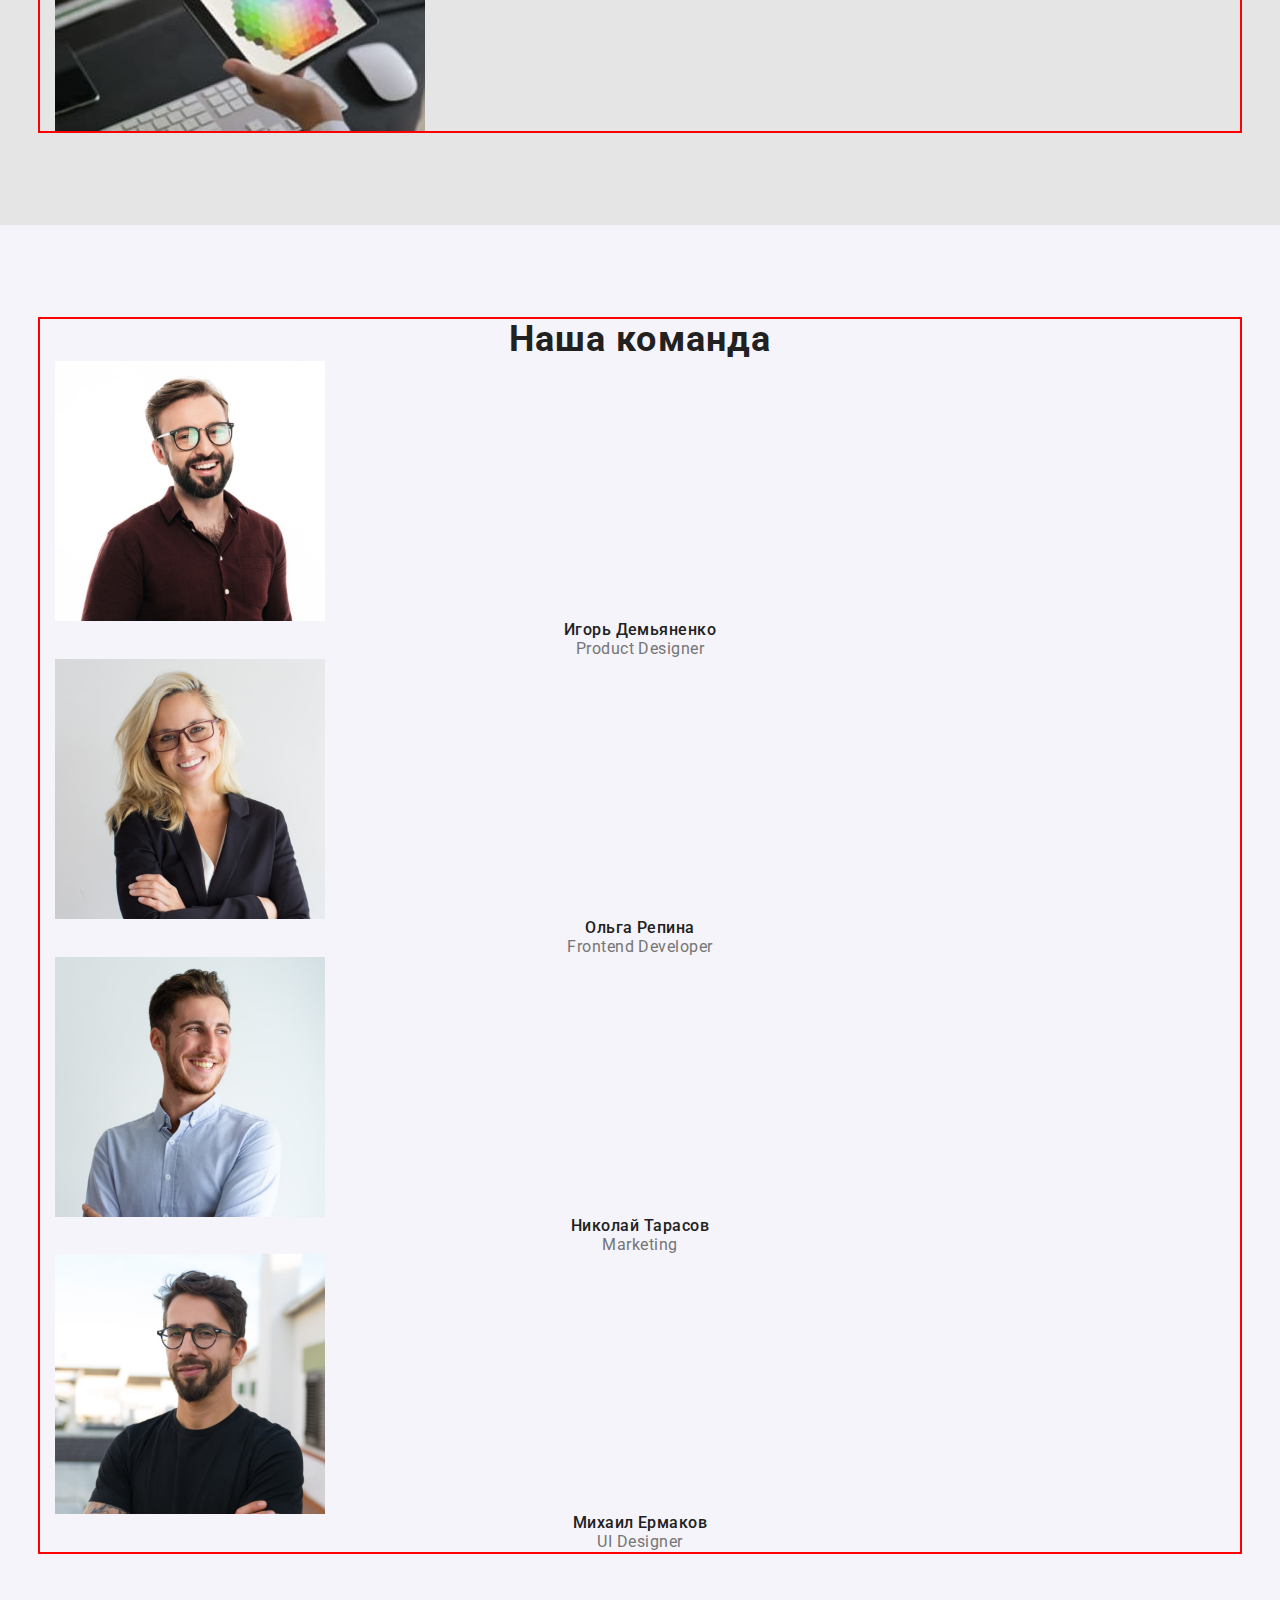
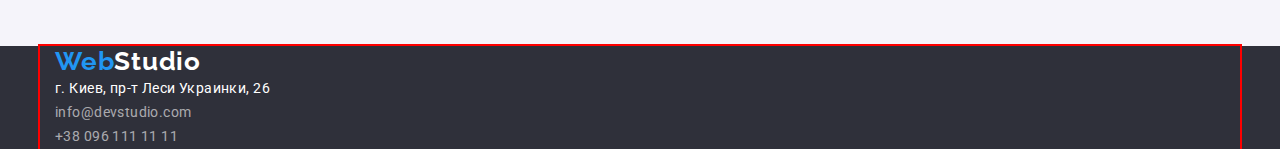
==== commit 92a83986: "Хедер" ====
--- a/index.html
+++ b/index.html
@@ -16,23 +16,23 @@
 
 <body>
     <header class="header">
-        <div class="container">
+        <div class="container header-container">
         <a class ="link link-logo" href=""><span class="logo-title">Web</span><span class="logo-item">Studio</span> </a>
         <nav>
-            <ul>
-                <li class="list"><a class ="link header-links" href="">Студия</a></li>
-                <li class="list"><a class ="link header-link" href="./portfolio.html">Портфолио</a></li>
-                <li class="list"><a class ="link header-link" href="">Контакт</a> </li>
+            <ul class="header-nav">
+                <li class="list list-header"><a class ="link header-links" href="">Студия</a></li>
+                <li class="list list-header"><a class ="link header-link" href="./portfolio.html">Портфолио</a></li>
+                <li class="list list-header"><a class ="link header-link" href="">Контакты</a> </li>
             </ul>
-        </nav>
-        <ul>
-            <li class="list"><a class ="link link-mail" href="mailto:info@devstudio.com">info@devstudio.com</a></li>
-            <li class="list"><a class ="link link-tel" href="tel:+380961111111">+38 096 111 11 11</a> </li>
-        </ul>
+        </nav>        
+        <ul class="header-tel">
+            <li class="list last-header-mail "><a class ="link link-mail" href="mailto:info@devstudio.com">info@devstudio.com</a></li>
+            <li class="list list-header-tel"><a class ="link link-tel" href="tel:+380961111111">+38 096 111 11 11</a> </li>
+        </ul>        
         </div>
     </header>
     <main>
-        <section class="hero">
+        <section class="hero section" >
             <div class="container">
             <h1 class="hero-title">
                 Эффективные решения для вашего бизнеса
@@ -40,7 +40,7 @@
             <button class="hero-btn" type="button">Заказать услугу</button>     
             </div>
         </section>
-        <section class="title">
+        <section class="title section">
             <div class="container">
             <h2></h2>
             <ul>
@@ -80,7 +80,7 @@
             </div>
         </section>
         <!--Чем мы занимаемся-->
-        <section class="work">
+        <section class="work section">
             <div class="container">
             <h2 class="work-title">Чем мы занимаемся</h2>
             <ul>
@@ -99,7 +99,7 @@
 
         <!--Наша команда-->
 
-        <section class="team">
+        <section class="team section">
             <div class="container">
             <h2 class="team-title">Наша команда</h2>
             <ul class="title-list">
--- a/css/styles.css
+++ b/css/styles.css
@@ -41,33 +41,69 @@
   margin: 0 auto;
   outline: 2px solid red;
 }
-  .list {
-    list-style: none;
-  }
-  .link {
-    text-decoration: none;
-  }
-  .header {
-    color: var(--background-origin);
-  }
-  .header-links {
-    font-weight: 500;
-    font-size: 14px;
-    line-height: 1.14;
-    letter-spacing: 0.02em;
-    color: var(--accent-color);
-  }
-  .header-links:hover,
-  .header-links:focus {
-    color: var(--accent-color);
-  }
-  .header-link {
-    font-weight: 500;
-    font-size: 14px;
-    line-height: 1.14;
-    letter-spacing: 0.02em;
-    color: var(--first-text-color);
-  }
+.section {
+padding-top: 94px;
+padding-bottom: 94px;
+}
+.list {
+  list-style: none;
+}
+
+.link {
+  text-decoration: none;
+}
+.header {
+  color: var(--background-origin);
+  
+}
+.header-links {
+  font-weight: 500;
+  font-size: 14px;
+  line-height: 1.14;
+  letter-spacing: 0.02em;
+  color: var(--accent-color);
+  display: flex;
+ 
+ 
+ }
+ .header-container{display: flex;   
+   }
+ .header-nav{ 
+   display: block;
+   display: flex;   
+   align-items: center;
+    padding-top: 32px;
+    padding-bottom: 32px;
+  }
+  .header-tel  {
+    display: block;
+    display: flex;   
+    padding-top: 32px;
+    padding-bottom: 32px;
+    margin-left: auto;
+    align-items: center;
+  }
+
+.header-links:hover,
+.header-links:focus {
+  color: var(--accent-color);
+}
+}
+.header-link {
+  font-weight: 500;
+  font-size: 14px;
+  line-height: 1.14;
+  letter-spacing: 0.02em;
+  color: var(--first-text-color);
+  display: flex;
+  align-items: center; 
+  
+  
+}
+.list-header:not(:last-child) {
+  margin-right: 50px;   
+ }
+
   .header-link:hover,
   .header-link:focus {
     color: var(--accent-color);
@@ -105,6 +141,16 @@
 
     color: var(--first-text-color);
   }
+  .last-header-mail{
+    margin-right: 50px;
+  }
+  .link-logo{
+    display: flex;
+    align-items: center;
+    padding-top: 24px;
+    padding-bottom: 25px;
+    margin-right: 93px ;
+  }
   .link-mail {
     font-weight: 500;
     font-size: 14px;
@@ -117,8 +163,8 @@
     font-size: 14px;
     line-height: 1.14;
     letter-spacing: 0.02em;
-
     color: var(--second-text-color);
+    
   }
 
   .logo-title {
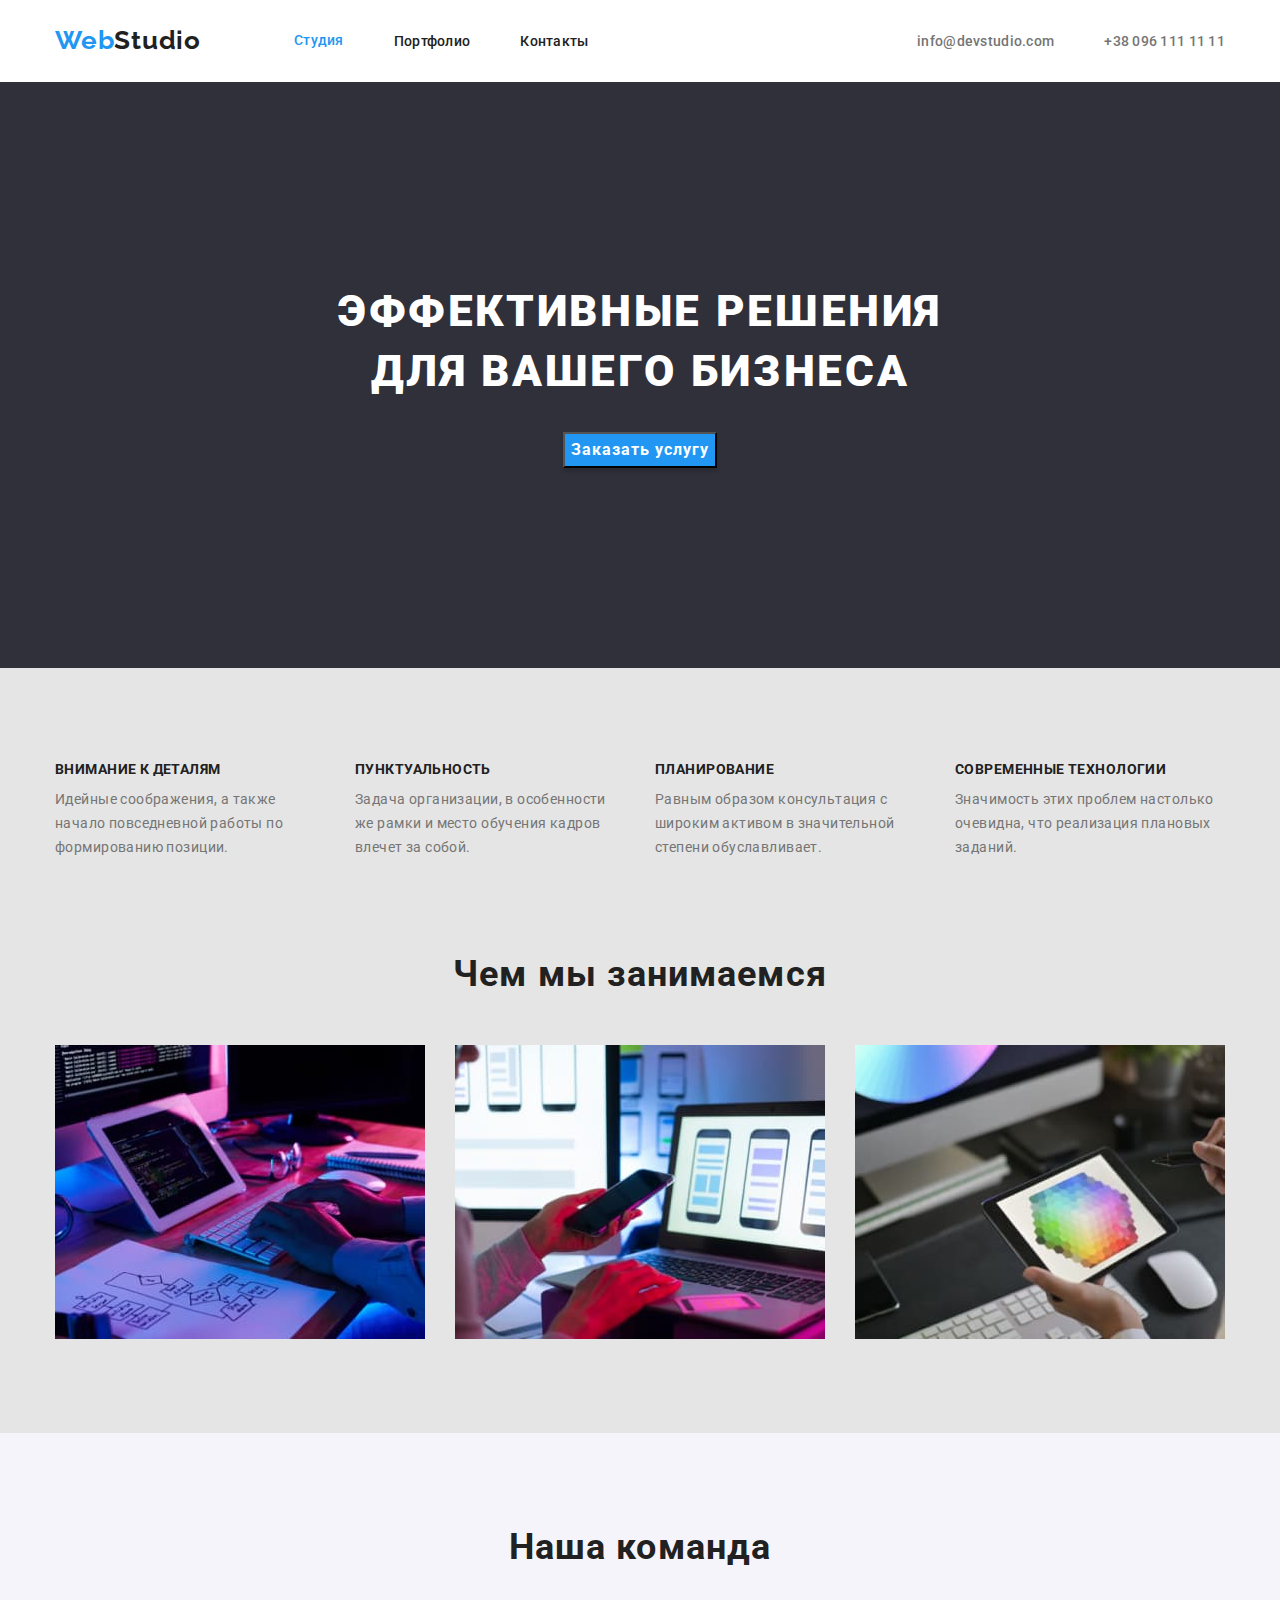
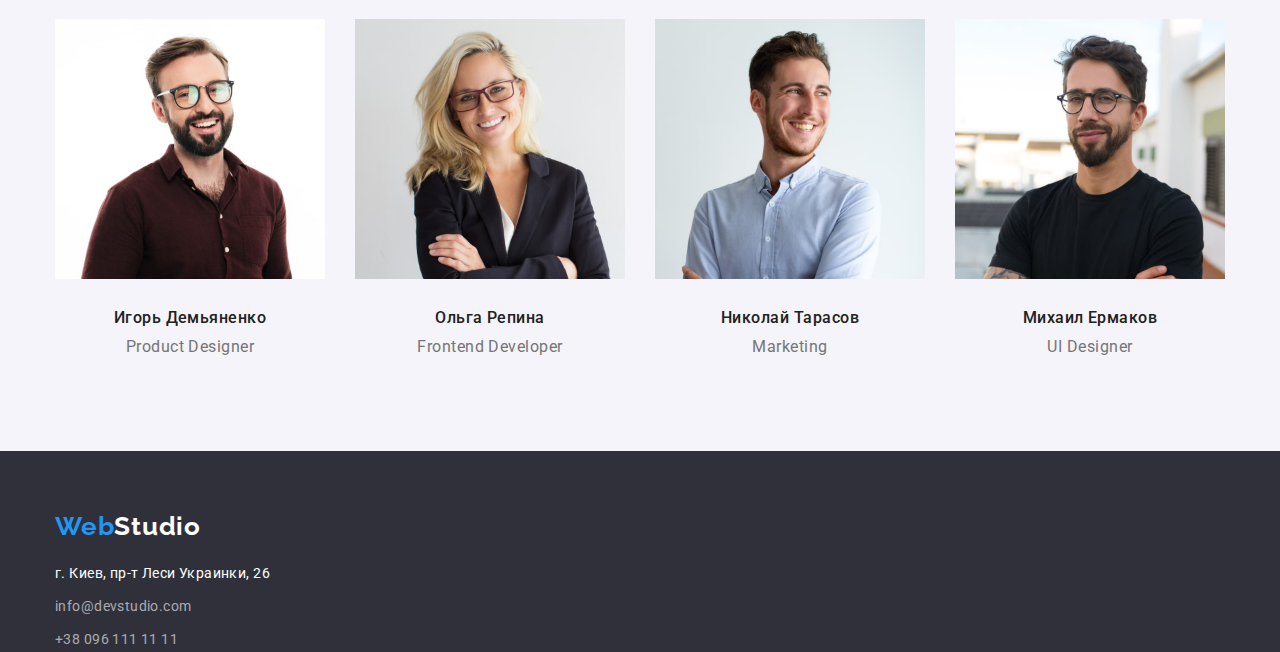
==== commit 0500c774: "Макет" ====
--- a/index.html
+++ b/index.html
@@ -42,9 +42,9 @@
         </section>
         <section class="title section">
             <div class="container">
-            <h2></h2>
-            <ul>
-                <li class="list">
+            <h2 class="visually-hidden"></h2>
+            <ul class="list-items">
+                <li class="list list-item">
                     <h3 class="about-title">
                         Внимание к деталям
                     </h3>
@@ -52,7 +52,7 @@
                         Идейные соображения, а также начало повседневной работы по формированию позиции.
                     </p>
                 </li>
-                <li class="list">
+                <li class="list list-item">
                     <h3 class="about-title">
                         Пунктуальность
                     </h3>
@@ -60,7 +60,7 @@
                         Задача организации, в особенности же рамки и место обучения кадров влечет за собой.
                     </p>
                 </li>
-                <li class="list">
+                <li class="list list-item">
                     <h3 class="about-title">
                         Планирование
                     </h3>
@@ -68,7 +68,7 @@
                         Равным образом консультация с широким активом в значительной степени обуславливает.
                     </p>
                 </li>
-                <li class="list">
+                <li class="list list-item">
                     <h3 class="about-title">
                         Современные технологии
                     </h3>
@@ -83,14 +83,14 @@
         <section class="work section">
             <div class="container">
             <h2 class="work-title">Чем мы занимаемся</h2>
-            <ul>
-                <li class="list">
+            <ul class="work-list">
+                <li class="list work-list-item">
                     <img src="./images/img.jpg" alt="написание кода" width="370">
                 </li>
-                <li class="list">
+                <li class="list work-list-item">
                     <img src="./images/img1.jpg" alt="создание приложений" width="370">
                 </li>
-                <li class="list">
+                <li class="list work-list-item">
                     <img src="./images/img2.jpg" alt="оформление" width="370">
                 </li>
             </ul>
@@ -103,22 +103,22 @@
             <div class="container">
             <h2 class="team-title">Наша команда</h2>
             <ul class="title-list">
-                <li class="list">
+                <li class="list list-masters">
                     <img src="./images/img3.jpg" alt="дизайнер продуктов" width="270">
                     <h3 class="name-title">Игорь Демьяненко</h3>
                     <p class="masters-item">Product Designer</p>
                 </li>
-                <li class="list">
+                <li class="list list-masters">
                     <img src="./images/img4.jpg" alt="фронтенд разработчик" width="270">
                     <h3 class="name-title">Ольга Репина</h3>
                     <p class="masters-item">Frontend Developer</p>
                 </li>
-                <li class="list">
+                <li class="list list-masters">
                     <img src="./images/img5.jpg" alt="маркетинг" width="270">
                     <h3 class="name-title">Николай Тарасов</h3>
                     <p class="masters-item">Marketing</p>
                 </li>
-                <li class="list">
+                <li class="list list-masters">
                     <img src="./images/img6.jpg" alt="дизайнер" width="270">
                     <h3 class="name-title">Михаил Ермаков</h3>
                     <p class="masters-item">UI Designer</p>
@@ -132,15 +132,15 @@
         <div class="container">
         <a class ="link footer-logo" href=""><span class="logo-title">Web</span><span class="logo-it">Studio</span> </a>
         <address>
-            <ul>
-                <li class="list">
+            <ul class="address">
+                <li class="list footer-address">
                     <a class ="link footer-address" href="https://goo.gl/maps/CnuF6SRfgWgfMDeP9" target="_blank" rel="noopener noreferrer">г. Киев,
                         пр-т Леси Украинки, 26</a>
                 </li>
-                <li class="list">
+                <li class="list footer-mail">
                     <a class ="link footer-mail" href="mailto:info@devstudio.com">info@devstudio.com</a>
                 </li>
-                <li class="list">
+                <li class="list footer-tel">
                     <a class ="link footer-tel" href="tel:+380961111111">+38 096 111 11 11</a>
                 </li>
             </ul>
--- a/css/styles.css
+++ b/css/styles.css
@@ -34,12 +34,25 @@
 img {
   display: block;
 }
+.visually-hidden {
+  position: absolute;
+  width: 1px;
+  height: 1px;
+  margin: -1px;
+  border: 0;
+  padding: 0;
+  
+  white-space: nowrap;
+  clip-path: inset(100%);
+  clip: rect(0 0 0 0);
+  overflow: hidden;
+}
 .container {
   width: 1200px;
   padding-left: 15px;
   padding-right: 15px;
   margin: 0 auto;
-  outline: 2px solid red;
+  /* outline: 2px solid red; */
 }
 .section {
 padding-top: 94px;
@@ -66,7 +79,7 @@
  
  
  }
- .header-container{display: flex;   
+ .header-container {display: flex;   
    }
  .header-nav{ 
    display: block;
@@ -196,6 +209,8 @@
   }
   .hero {
     background-color: var(--basik-color);
+    padding-top: 200px;
+    padding-bottom: 200px;
   }
 
   .hero-title {
@@ -205,17 +220,35 @@
     letter-spacing: 0.06em;
     color: var(--first-title-color);
     text-transform: uppercase;
+    max-width: 696px;
+    text-align: center;
+    margin: auto;
+    margin-bottom: 30px;
   }
   .title {
     background-color: var(--background-item-color);
+    padding-bottom: 0px;
   }
   .work {
     background-color: var(--background-item-color);
+      }
+    .work-list{
+    display: flex;
+  }
+  .work-list-item:not(:last-child) {
+    margin-right: 30px;
   }
   .team {
     background-color: var(--background-items-color);
   }
-
+  .list-items{
+    display: flex;
+  }
+  .list-item:not(:last-child)  {
+    margin-right: 30px;
+  }
+
+  
   .about-title {
     font-weight: bold;
     font-size: 14px;
@@ -223,6 +256,7 @@
     letter-spacing: 0.03em;
     color: var(--first-text-color);
     text-transform: uppercase;
+    width: 270px;
   }
   .title-text {
     font-weight: normal;
@@ -230,6 +264,9 @@
     line-height: 1.71;
     letter-spacing: 0.03em;
     color: var(--second-text-color);
+    width: 270px;
+    margin-top: 10px;
+  
   }
   .work-title {
     font-weight: bold;
@@ -238,7 +275,20 @@
     text-align: center;
     letter-spacing: 0.03em;
     color: var(--first-text-color);
-  }
+    margin-bottom: 50px;
+  }
+  .title-list {
+    display: flex;
+    flex-wrap: wrap;
+    margin: -15px;
+  }
+  .list-masters{
+    flex-basis: calc(100% / 4 - 30px);
+    margin: 15px;
+    
+  }
+  
+
   .team-title {
     font-weight: bold;
     font-size: 36px;
@@ -246,6 +296,8 @@
     text-align: center;
     letter-spacing: 0.03em;
     color: var(--first-text-color);
+    margin-bottom: 50px;
+    
   }
 
   .name-title {
@@ -255,7 +307,8 @@
     text-align: center;
     letter-spacing: 0.03em;
     color: var(--first-text-color);
-  }
+    margin-top:30px; }
+
   .masters-item {
     font-weight: normal;
     font-size: 16px;
@@ -263,10 +316,14 @@
     text-align: center;
     letter-spacing: 0.03em;
     color: var(--second-text-color);
+    margin-top: 10px;
   }
   .footer {
     background-color: var(--basik-color);
-  }
+    padding-top: 60px;
+    display: flex;
+      }    
+
   .footer-logo {
     font-family: Raleway;
     font-style: normal;
@@ -274,8 +331,8 @@
     font-size: 26px;
     line-height: 1.19;
     letter-spacing: 0.03em;
-    color: var(--accent-color);
-  }
+    color: var(--accent-color);  
+          }
 
   .footer-address {
     font-style: normal;
@@ -284,6 +341,7 @@
     line-height: 1.71;
     letter-spacing: 0.03em;
     color: var(--first-title-color);
+    margin-top: 20px;
   }
   .footer-address:hover,
   .footer-address:focus {
@@ -296,6 +354,7 @@
     line-height: 1.71;
     letter-spacing: 0.03em;
     color: var(--footer-text-color);
+    margin-top: 9px;
   }
   .footer-mail:hover,
   .footer-mail:focus {
@@ -308,6 +367,7 @@
     line-height: 1.71;
     letter-spacing: 0.03em;
     color: var(--footer-text-color);
+    margin-top: 9px;
   }
   .footer-tel:hover,
   .footer-tel:focus {
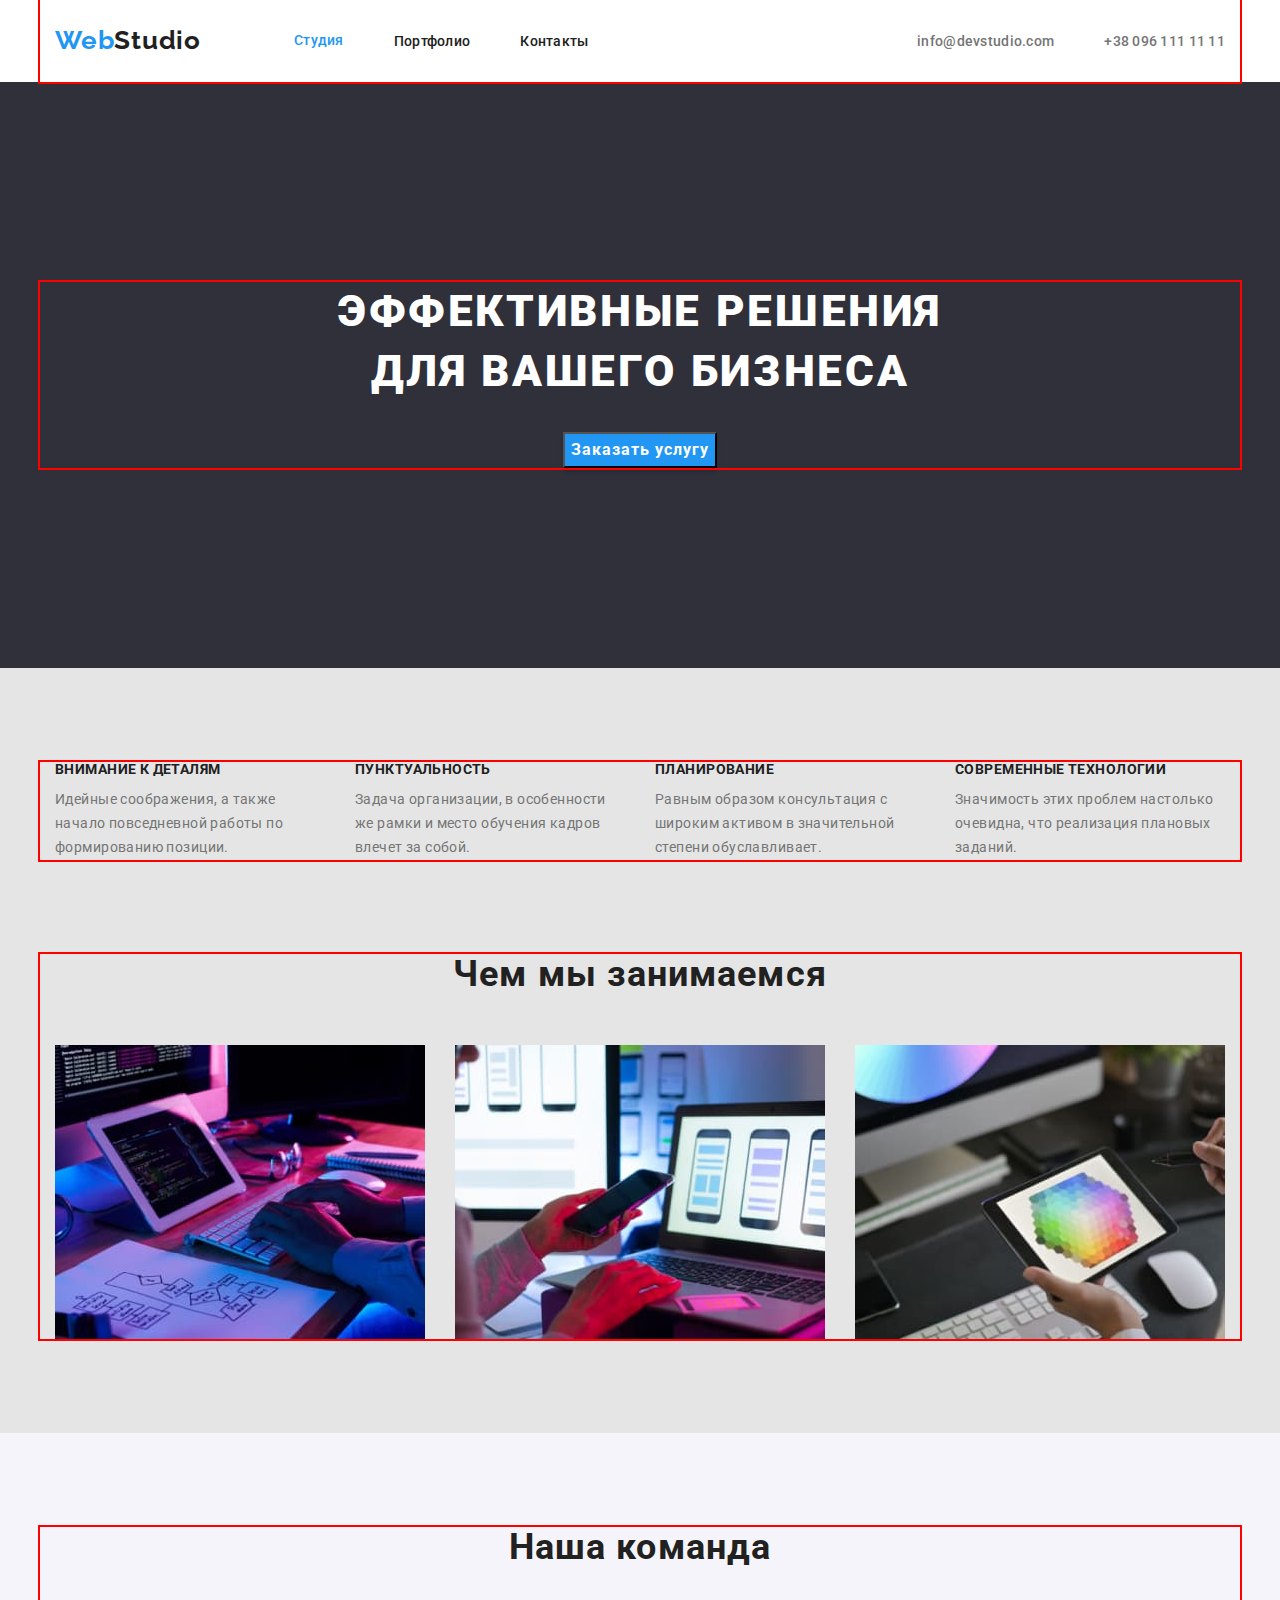
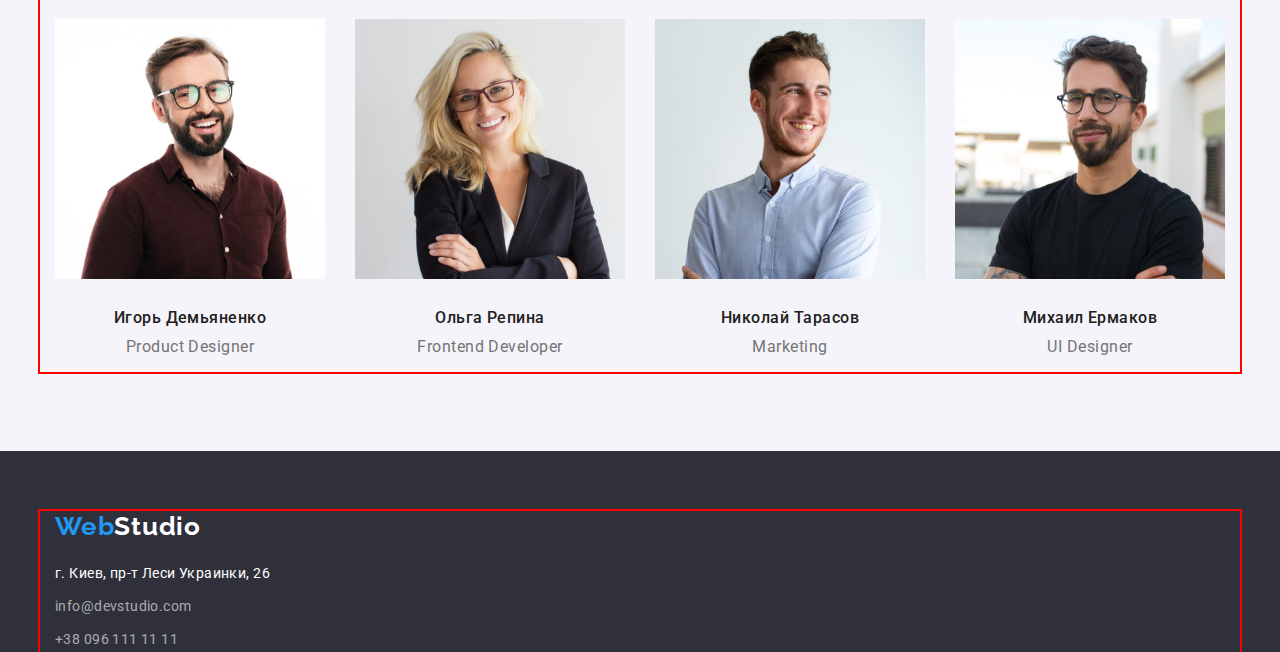
==== commit 632eba9c: "Портфолио" ====
--- a/index.html
+++ b/index.html
@@ -26,7 +26,7 @@
             </ul>
         </nav>        
         <ul class="header-tel">
-            <li class="list last-header-mail "><a class ="link link-mail" href="mailto:info@devstudio.com">info@devstudio.com</a></li>
+            <li class="list list-header-mail "><a class ="link link-mail" href="mailto:info@devstudio.com">info@devstudio.com</a></li>
             <li class="list list-header-tel"><a class ="link link-tel" href="tel:+380961111111">+38 096 111 11 11</a> </li>
         </ul>        
         </div>
--- a/css/styles.css
+++ b/css/styles.css
@@ -52,7 +52,7 @@
   padding-left: 15px;
   padding-right: 15px;
   margin: 0 auto;
-  /* outline: 2px solid red; */
+  outline: 2px solid red;
 }
 .section {
 padding-top: 94px;
@@ -154,7 +154,7 @@
 
     color: var(--first-text-color);
   }
-  .last-header-mail{
+  .list-header-mail{
     margin-right: 50px;
   }
   .link-logo{
@@ -379,9 +379,18 @@
   /* --------------------------------------Портфолио -------------------------------*/
   .main-list {
     list-style: none;
+    display: flex;
+    flex-wrap: wrap;
+    margin: -15px;
+  }
+  .main-card{
+    flex-basis: calc(100% / 3 - 30px);
+    margin: 15px;
+    text-align: center;
   }
   .main-link {
     list-style: none;
+    margin-bottom: 50px;
   }
   .mains-btn {
     background-color: var(--accent-color);
@@ -423,7 +432,8 @@
   line-height: 2;
   letter-spacing: 0.06em;
   color: var(--first-text-color);
-}
+  margin-top: 20px;
+    }
 .main-title {
   font-weight: normal;
   font-size: 16px;
@@ -431,3 +441,11 @@
   letter-spacing: 0.03em;
   color: var(--second-text-color);
 }
+.main-link {
+  display: flex;
+  justify-content: center;  
+}
+.main-button { 
+  margin-top: 50px;
+  margin-right: 8px;
+}
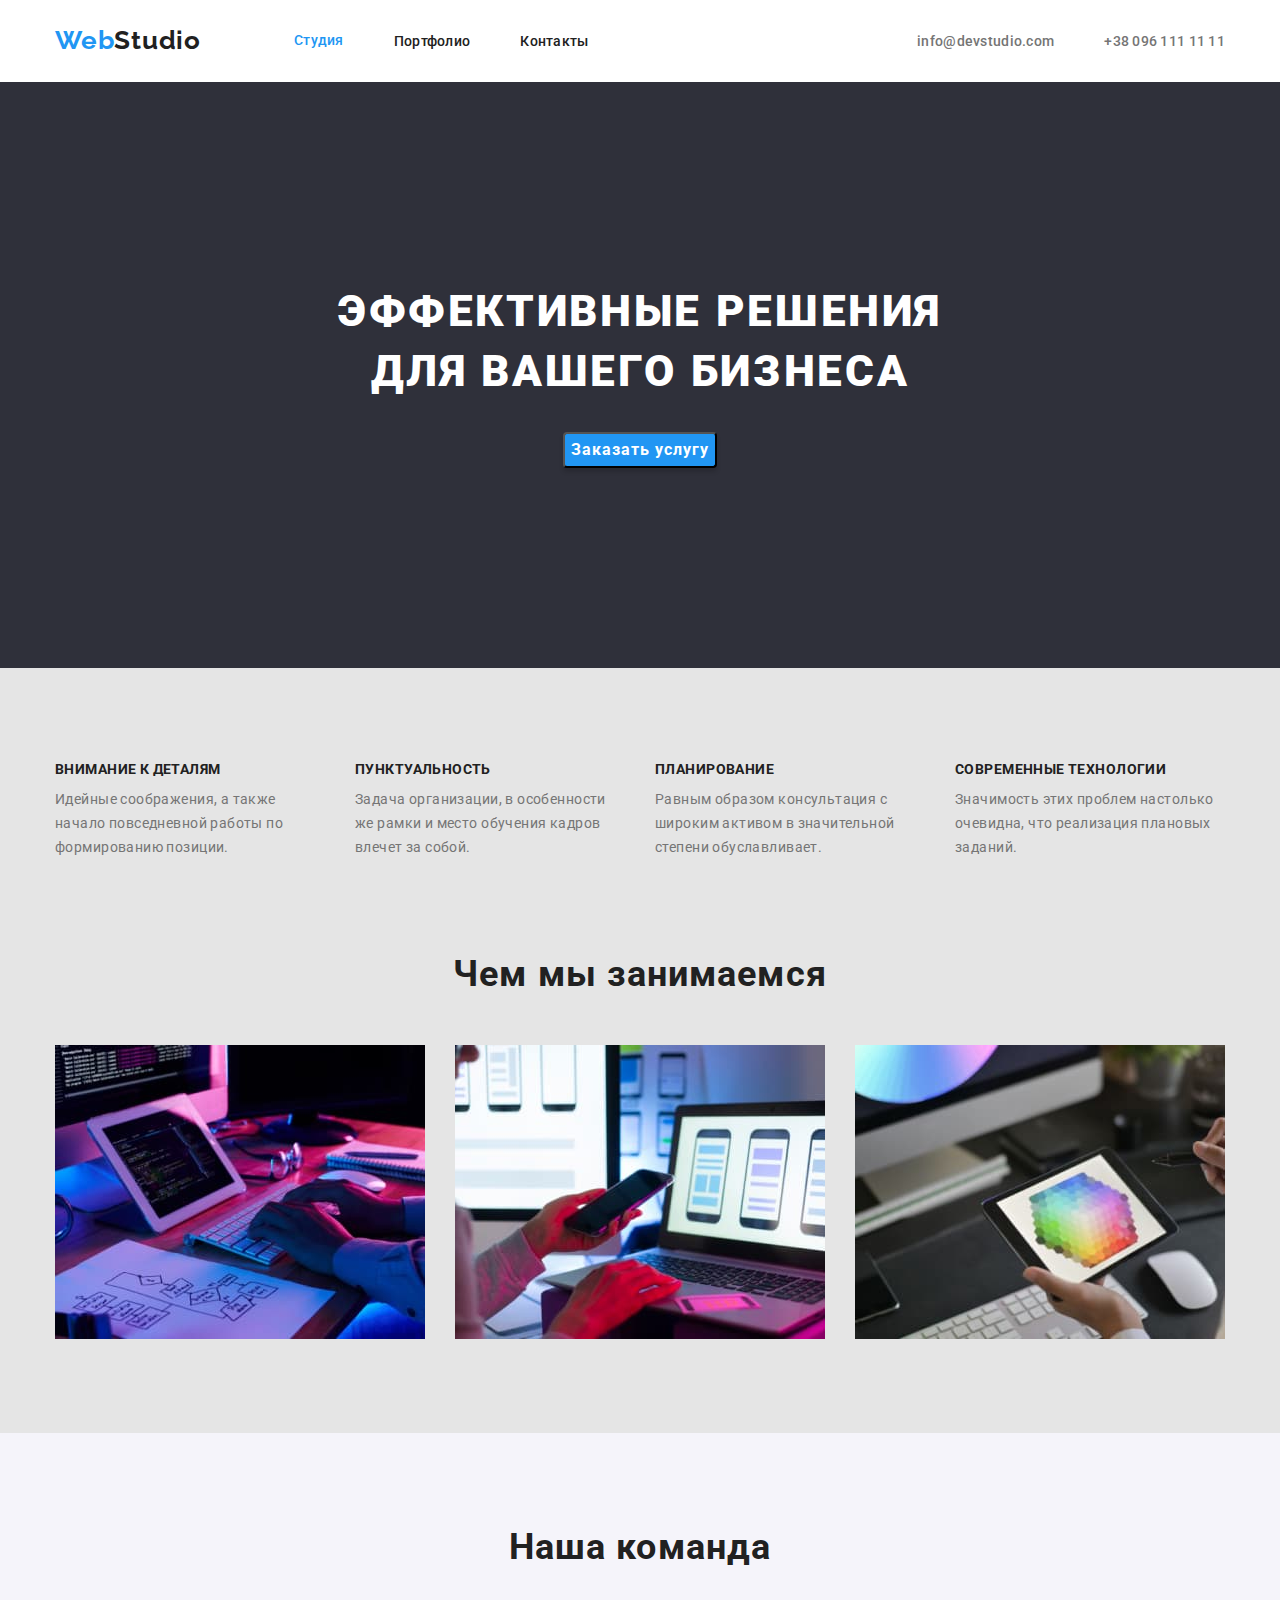
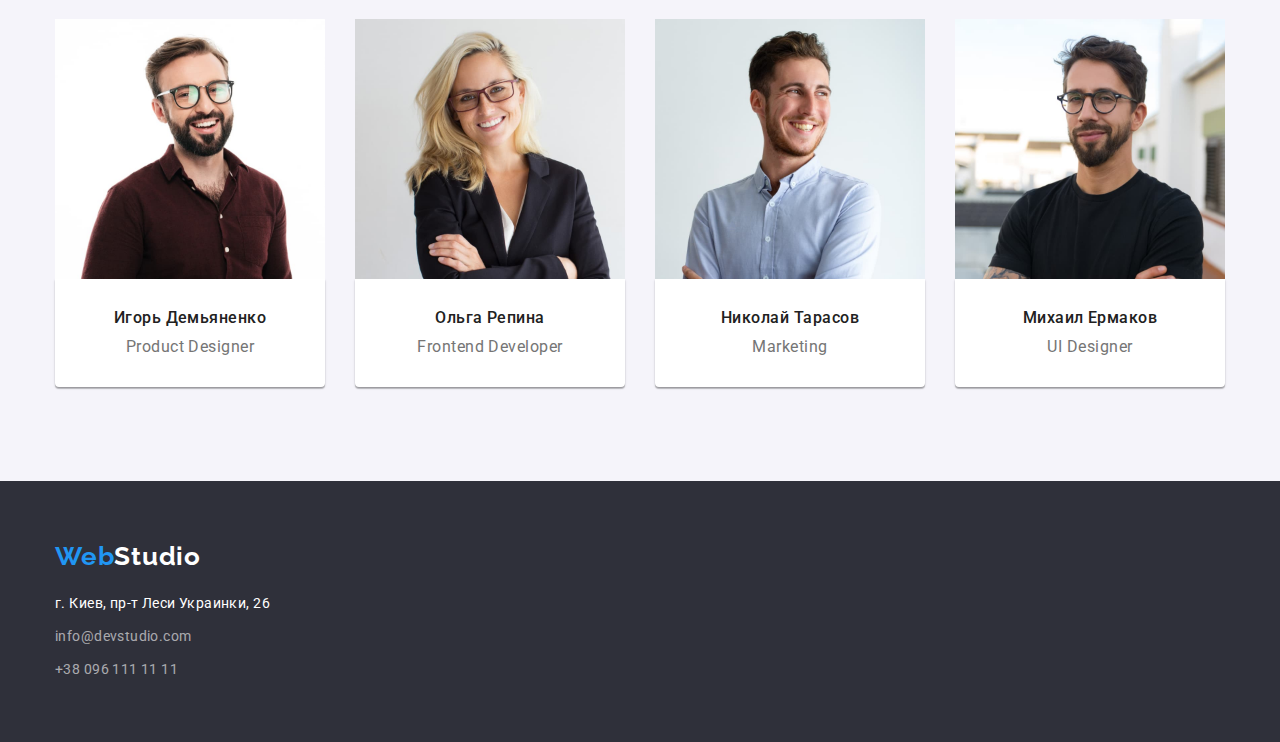
==== commit c0171e12: "Кнопки" ====
--- a/index.html
+++ b/index.html
@@ -105,23 +105,32 @@
             <ul class="title-list">
                 <li class="list list-masters">
                     <img src="./images/img3.jpg" alt="дизайнер продуктов" width="270">
+                    <div class="master-card">
                     <h3 class="name-title">Игорь Демьяненко</h3>
                     <p class="masters-item">Product Designer</p>
+                    </div>
                 </li>
                 <li class="list list-masters">
                     <img src="./images/img4.jpg" alt="фронтенд разработчик" width="270">
+                    <div class="master-card">
                     <h3 class="name-title">Ольга Репина</h3>
                     <p class="masters-item">Frontend Developer</p>
-                </li>
+                    </div>
+                </li> 
                 <li class="list list-masters">
                     <img src="./images/img5.jpg" alt="маркетинг" width="270">
+                    <div class="master-card">
                     <h3 class="name-title">Николай Тарасов</h3>
                     <p class="masters-item">Marketing</p>
-                </li>
+                    </div>
+                </li>                
                 <li class="list list-masters">
                     <img src="./images/img6.jpg" alt="дизайнер" width="270">
+                    <div class="master-card">
                     <h3 class="name-title">Михаил Ермаков</h3>
                     <p class="masters-item">UI Designer</p>
+                    </div>
+                    </div>
                 </li>
             </ul>
             </div>
--- a/css/styles.css
+++ b/css/styles.css
@@ -52,7 +52,7 @@
   padding-left: 15px;
   padding-right: 15px;
   margin: 0 auto;
-  outline: 2px solid red;
+  /* outline: 2px solid red; */
 }
 .section {
 padding-top: 94px;
@@ -141,6 +141,8 @@
     letter-spacing: 0.06em;
     color: var(--first-title-color);
     cursor: pointer;
+    box-shadow: 0px 4px 4px rgba(0, 0, 0, 0.15);
+    border-radius: 4px;
   }
   .hero-btn:hover,
   .hero-btn:focus {
@@ -307,7 +309,8 @@
     text-align: center;
     letter-spacing: 0.03em;
     color: var(--first-text-color);
-    margin-top:30px; }
+    padding-top: 30px; 
+     }
 
   .masters-item {
     font-weight: normal;
@@ -317,6 +320,12 @@
     letter-spacing: 0.03em;
     color: var(--second-text-color);
     margin-top: 10px;
+    padding-bottom: 30px;
+      }
+  .master-card {
+    background: #FFFFFF;
+    box-shadow: 0px 1px 3px rgba(0, 0, 0, 0.12), 0px 1px 1px rgba(0, 0, 0, 0.14), 0px 2px 1px rgba(0, 0, 0, 0.2);
+    border-radius: 0px 0px 4px 4px;
   }
   .footer {
     background-color: var(--basik-color);
@@ -368,6 +377,7 @@
     letter-spacing: 0.03em;
     color: var(--footer-text-color);
     margin-top: 9px;
+    padding-bottom: 60px;
   }
   .footer-tel:hover,
   .footer-tel:focus {
@@ -386,7 +396,17 @@
   .main-card{
     flex-basis: calc(100% / 3 - 30px);
     margin: 15px;
-    text-align: center;
+    text-align: left;
+  }
+  .card-item {   
+    padding-top: 20px;
+    background: #FFFFFF;
+    border: 1px solid #EEEEEE;
+    box-sizing: border-box;
+    padding-left: 20px;
+  }
+  .main-title {
+    margin-top: 4px;
   }
   .main-link {
     list-style: none;
@@ -403,6 +423,8 @@
     text-align: center;
     letter-spacing: 0.03em;
     cursor: pointer;
+    box-shadow: 0px 3px 1px rgba(0, 0, 0, 0.1), 0px 1px 2px rgba(0, 0, 0, 0.08), 0px 2px 2px rgba(0, 0, 0, 0.12);
+    border-radius: 4px;
   }
   .mains-btn:hover,
   .mains-btn:focus {
@@ -417,8 +439,10 @@
     font-size: 16px;
     line-height: 1.62;
     text-align: center;
-    letter-spacing: 0.03em;
+    letter-spacing: 0.03em;background: #F5F4FA;
+    border-radius: 4px;
     cursor: pointer;
+
   }
 
   .main-btn:hover,
@@ -432,14 +456,17 @@
   line-height: 2;
   letter-spacing: 0.06em;
   color: var(--first-text-color);
-  margin-top: 20px;
+  margin-top: 20px;  
     }
+
+
 .main-title {
   font-weight: normal;
   font-size: 16px;
   line-height: 1.87;
   letter-spacing: 0.03em;
   color: var(--second-text-color);
+  padding-bottom: 20px;
 }
 .main-link {
   display: flex;
